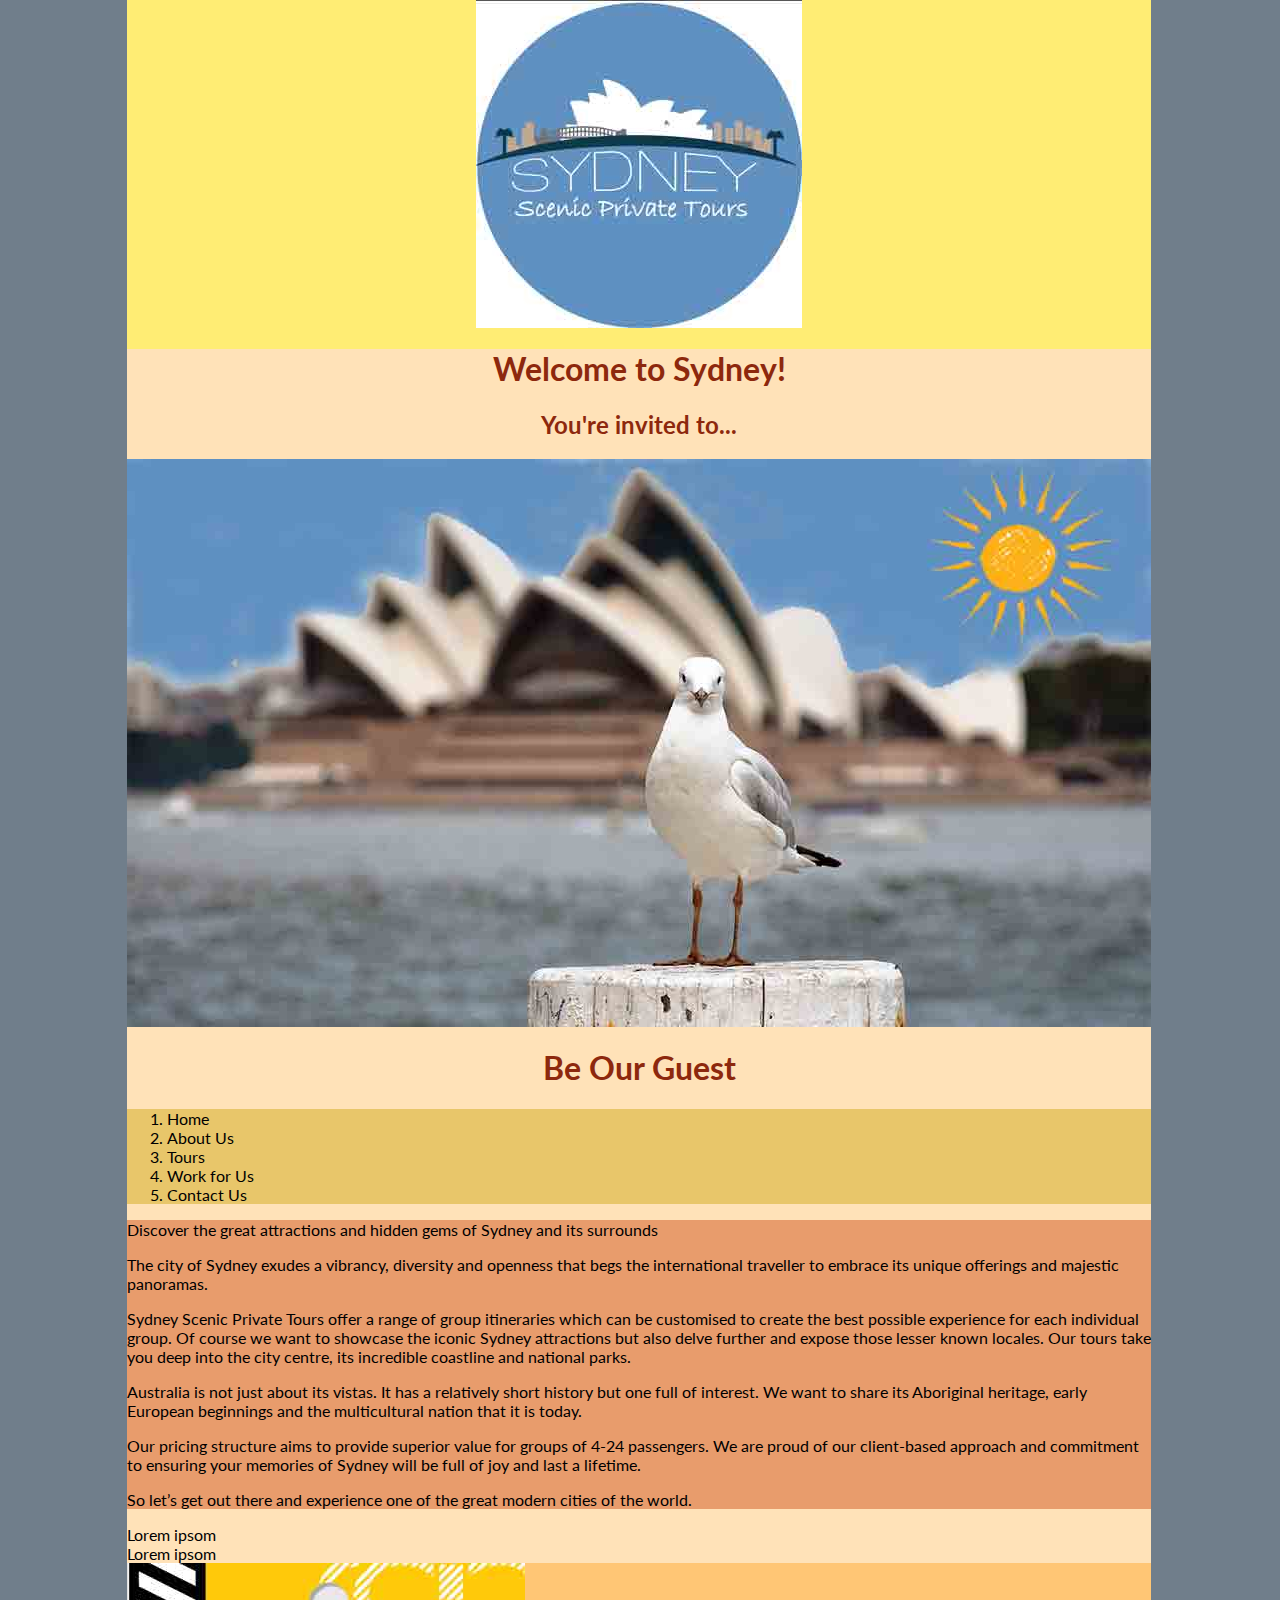
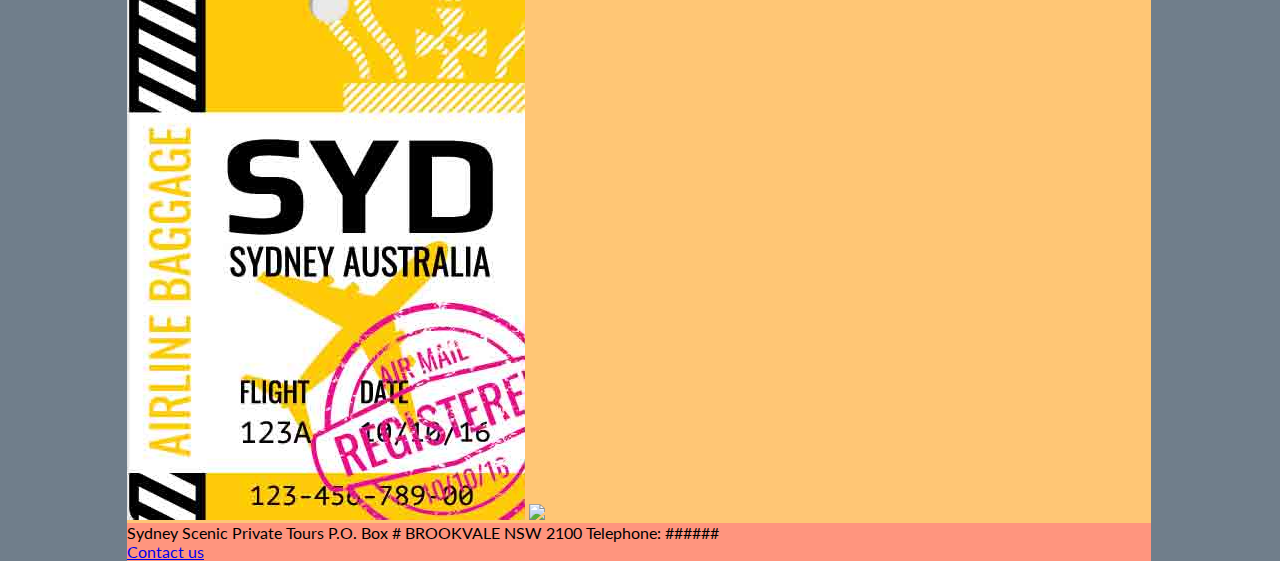
==== unit_6/index.html @ 5a10f51e "changes for 13/12" ====
<!DOCTYPE html lang="en">
<html>
<head>
	<meta http-equiv="viewport" content="width=device-width, initial-scale=1.0">
    <title>Sydney Scenic Private Tours</title>
    <meta name="Sydney Scenic Private Tours" content="website for visitors of Sydney to book a tour or formulate a bespoke tour">
	 <link rel="stylesheet" href="css/stylesheet.css" media="screen, projection">
	 <link href="https://fonts.googleapis.com/css?family=Dancing+Script|Kaushan+Script|Lato" rel="stylesheet">
</head>
	<body>
		<div class="wrapper">
			<header>
				<img src="image/sspt_logo_sml.jpg">
				<div id="slogan">
					<h1>Welcome to Sydney!</h1> 
					<h2>You're invited to...</h2>			
					<img src="image/sspt_hero1.jpg">
					<h1>Be Our Guest</h1>  
				</div>
			</header>
				<nav>
						<ol>
							<li>Home</li>
							<li>About Us</li>
							<li>Tours</li>
							<li>Work for Us</li>
							<li>Contact Us</li>
						</ol>	
				</nav>
					<main>
						<article class="intro">
							<p>Discover the great attractions and hidden gems 	of Sydney and its surrounds</p>
							<p>The city of Sydney exudes a vibrancy, diversity and openness that begs the international traveller to embrace its unique offerings and majestic panoramas.</p>
							<p>Sydney Scenic Private Tours offer a range of group itineraries which can be customised to create the best possible experience for each individual group. Of course we want to showcase the iconic Sydney attractions but also delve further and expose those lesser known locales. Our tours take you deep into the city centre, its incredible coastline and national parks.</p>
							<p>Australia is not just about its vistas. It has a relatively short history but one full of interest. We want to share its Aboriginal heritage, early European beginnings and the multicultural nation that it is today.</p>
							<p>Our pricing structure aims to provide superior value for groups of 4-24 passengers. We are proud of our client-based approach and commitment to ensuring your memories of Sydney will be full of joy and last a lifetime.</p>
							<p>So let’s get out there and experience one of the great modern cities of the world.</p>
						</article>	
							<section class="tour1"> Lorem ipsom
							</section>
							<section class="tour2">Lorem ipsom
							</section>
							
						<aside>
							<img src="image/syd_baggage_tag.jpg">
							<Img src="#" class="tour1">
						</aside>
					</main>
			<footer>
				Sydney Scenic Private Tours
				P.O. Box #
				BROOKVALE  NSW  2100

				Telephone: ######
				<a href="mailto:someoneelse@example.com&bcc=andsomeoneelse@example.com&subject=SSPT%20Invitation&body=You%20are%20invited%20to%20a%20big%20tour%with%us!" target="_top">Contact us</a>
			</footer>
		</div>
	</body>
</html>
---- unit_6/css/stylesheet.css ----
@charset "utf-8";
/*Logo Rules:
Print - 30mm of total horizontal length
Digital reproduction - 150px of total horizontal length

Main Colour palette:
Blue-Grey #B6CDEF
Steele-Grey #707E8B
Light-Grey #BDCADA
Orange-Brown #DB8F51
Brown #8A716A
Red #8D280D
Typeface Rules:
Dancing+Script|Kaushan+Script|Lato
Primary typeface - Lato
Text no smaller than 13px except items such as disclaimers and footers
All caps. may be used for short length labels, menus and headings. NOT long sections of text.*/

/* Global CSS Styles */
article, aside, div, section, footer, nav, a {
        display:block;
        max-width:1024px;
}
html, body{
        margin: 0 auto;
}
html{
        background-color:#707E8B;
        position:relative;
}
header{
  background-color:#FFED74;
  text-align: center;
}
.wrapper{
  background-color: #FFE2B8;
}
body{
  font-family: Lato, Arial;
  color:707E8B;
  max-width:1026px;
  height:800px;
}
nav{
  background-color:#E8C66A;
}
#slogan{
  background-color: #FFE2B8;
  font-family: dancing+Script ;
  font-weight: 800;
  font-size: 3ems;
  color:8D280D;
  text-align: center;
}
article{
  background-color:#E89C6C;
}
section{
  background-color: #FFE2B8;
}
aside{
	background-color:#FFC675;
}
footer{
  background-color: #FF957E;
}
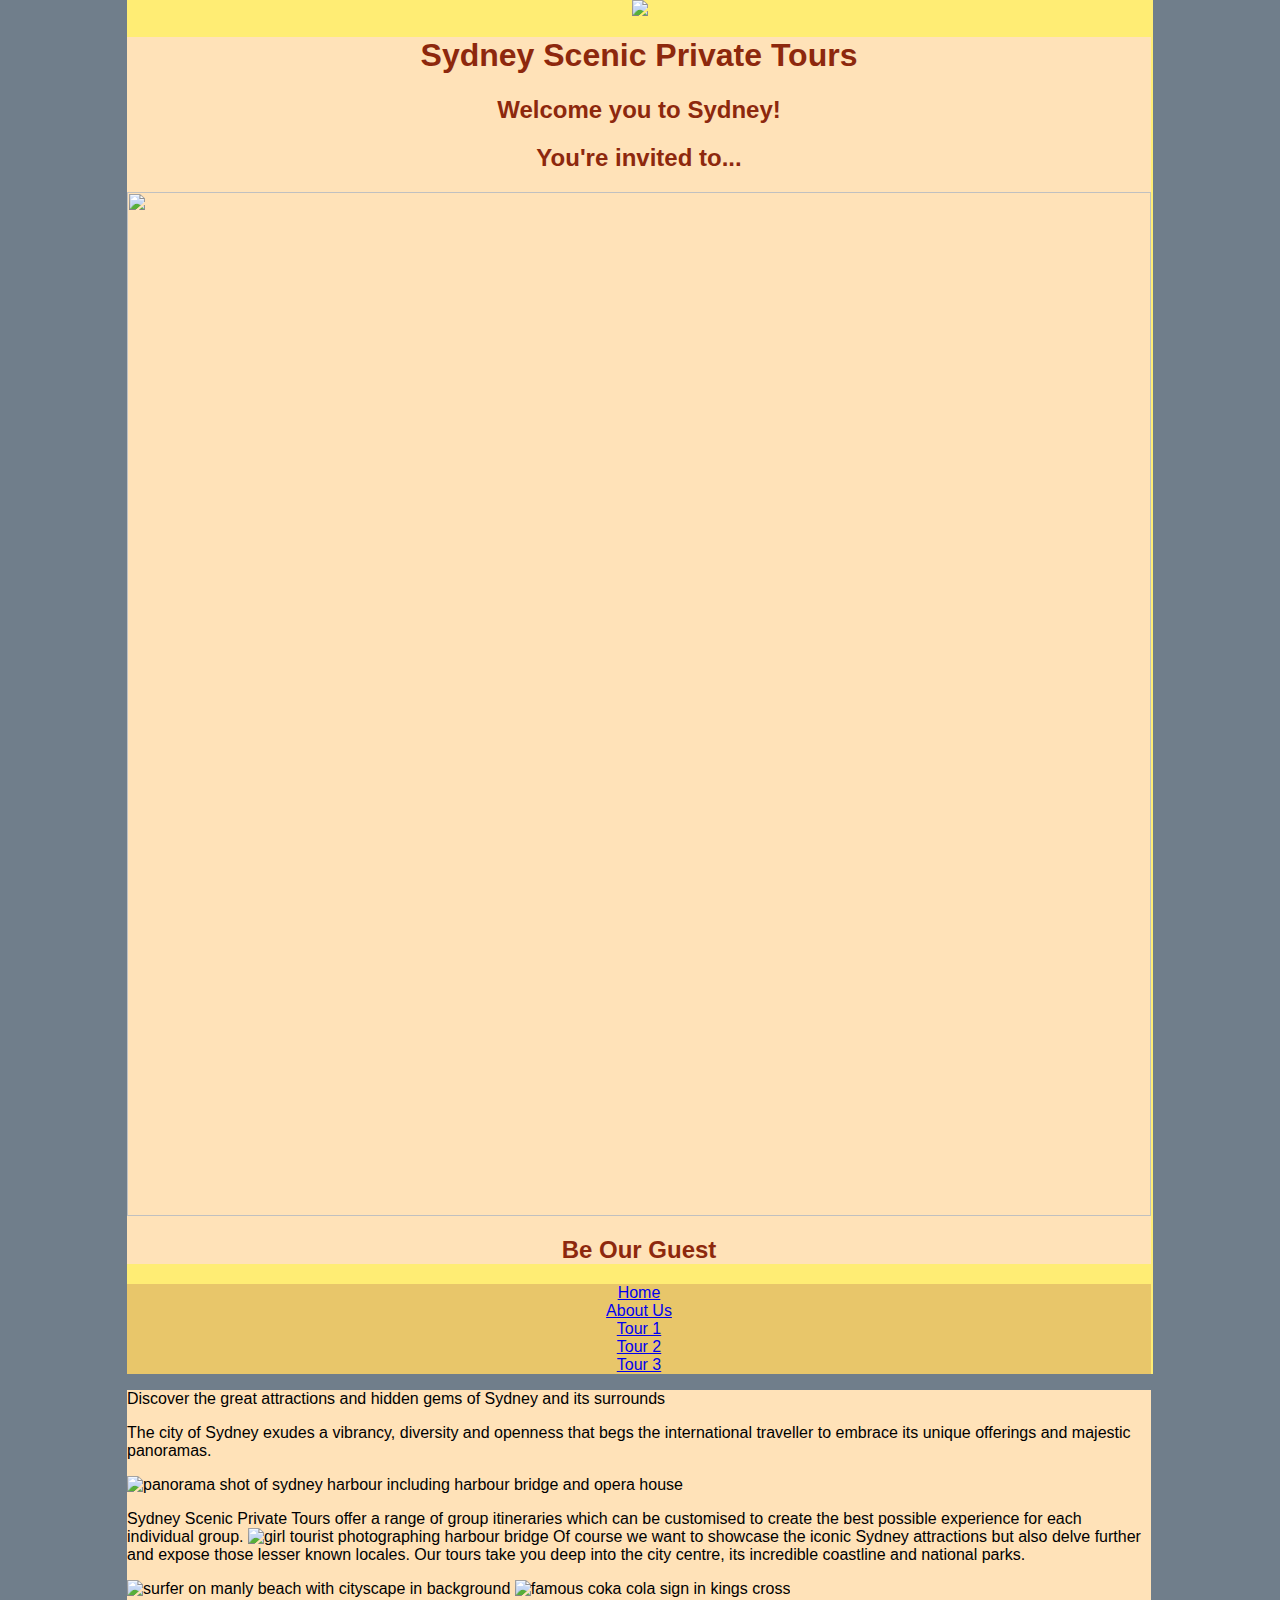
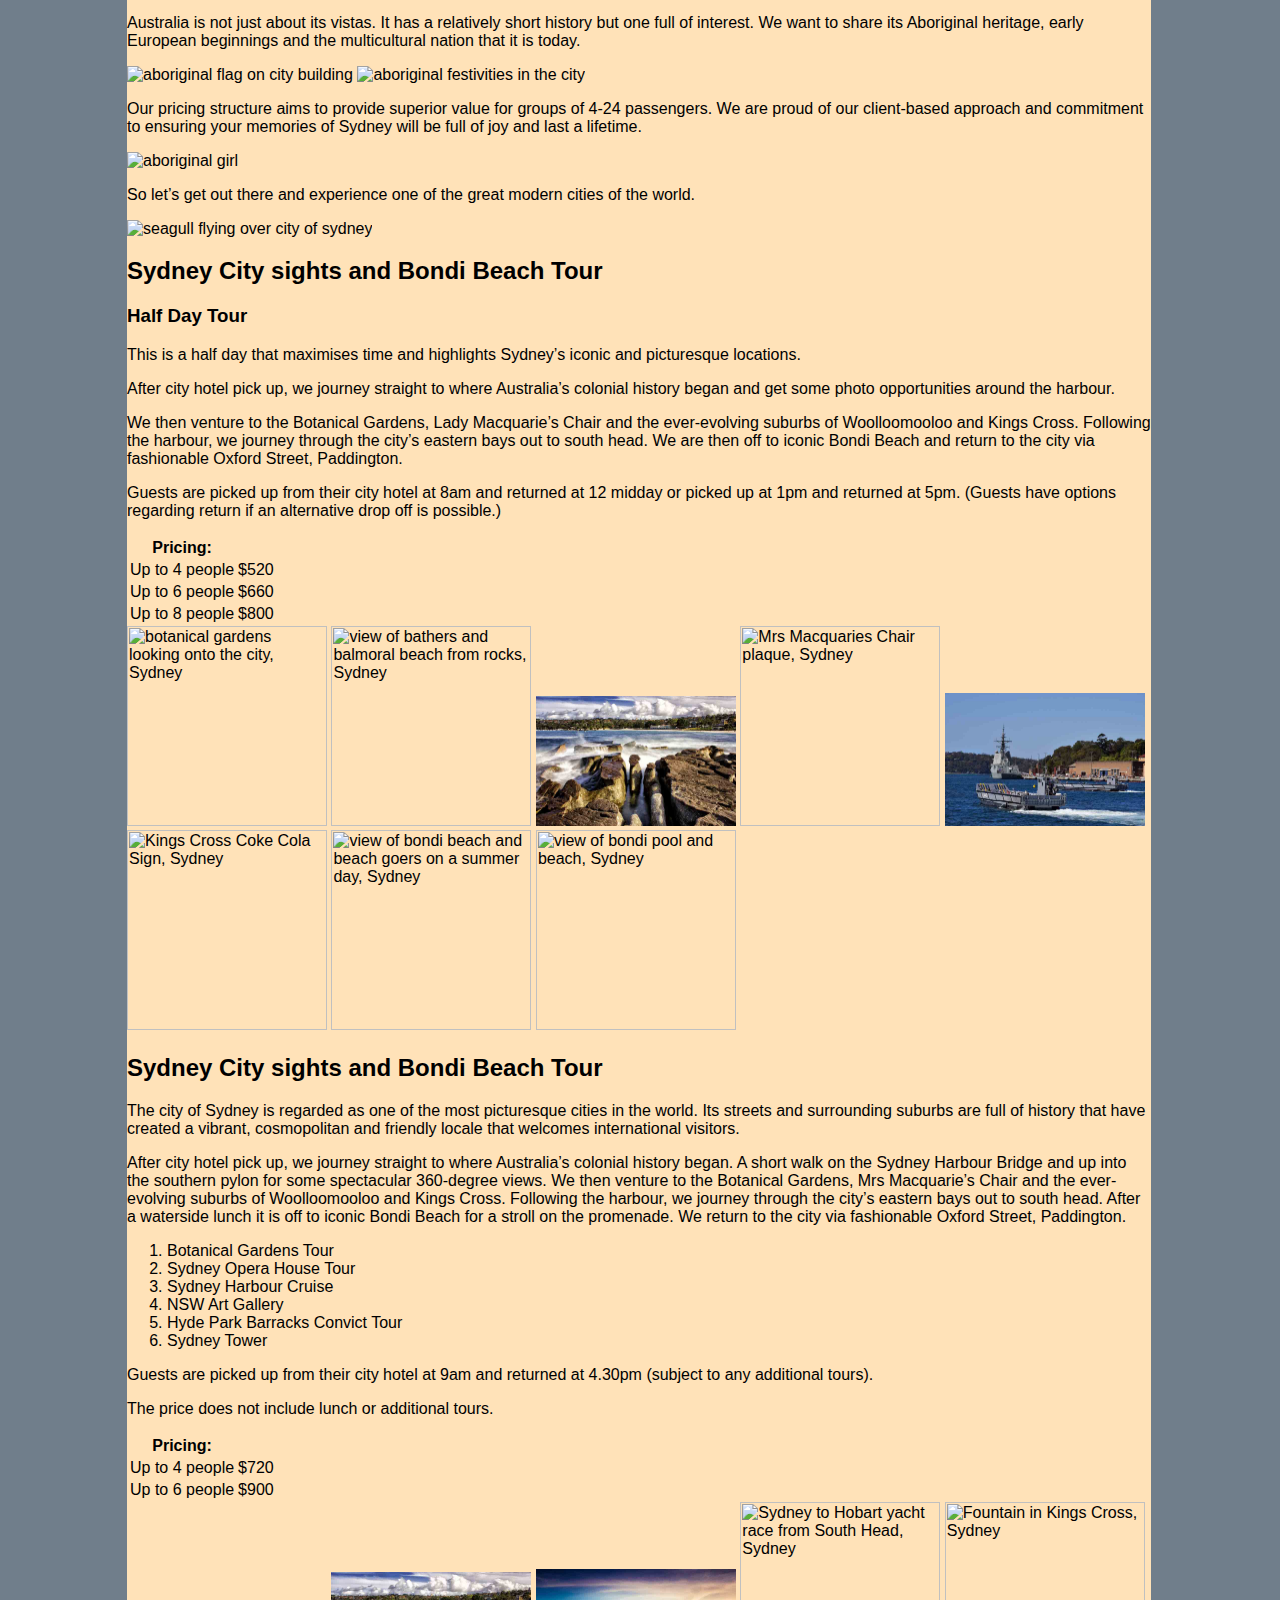
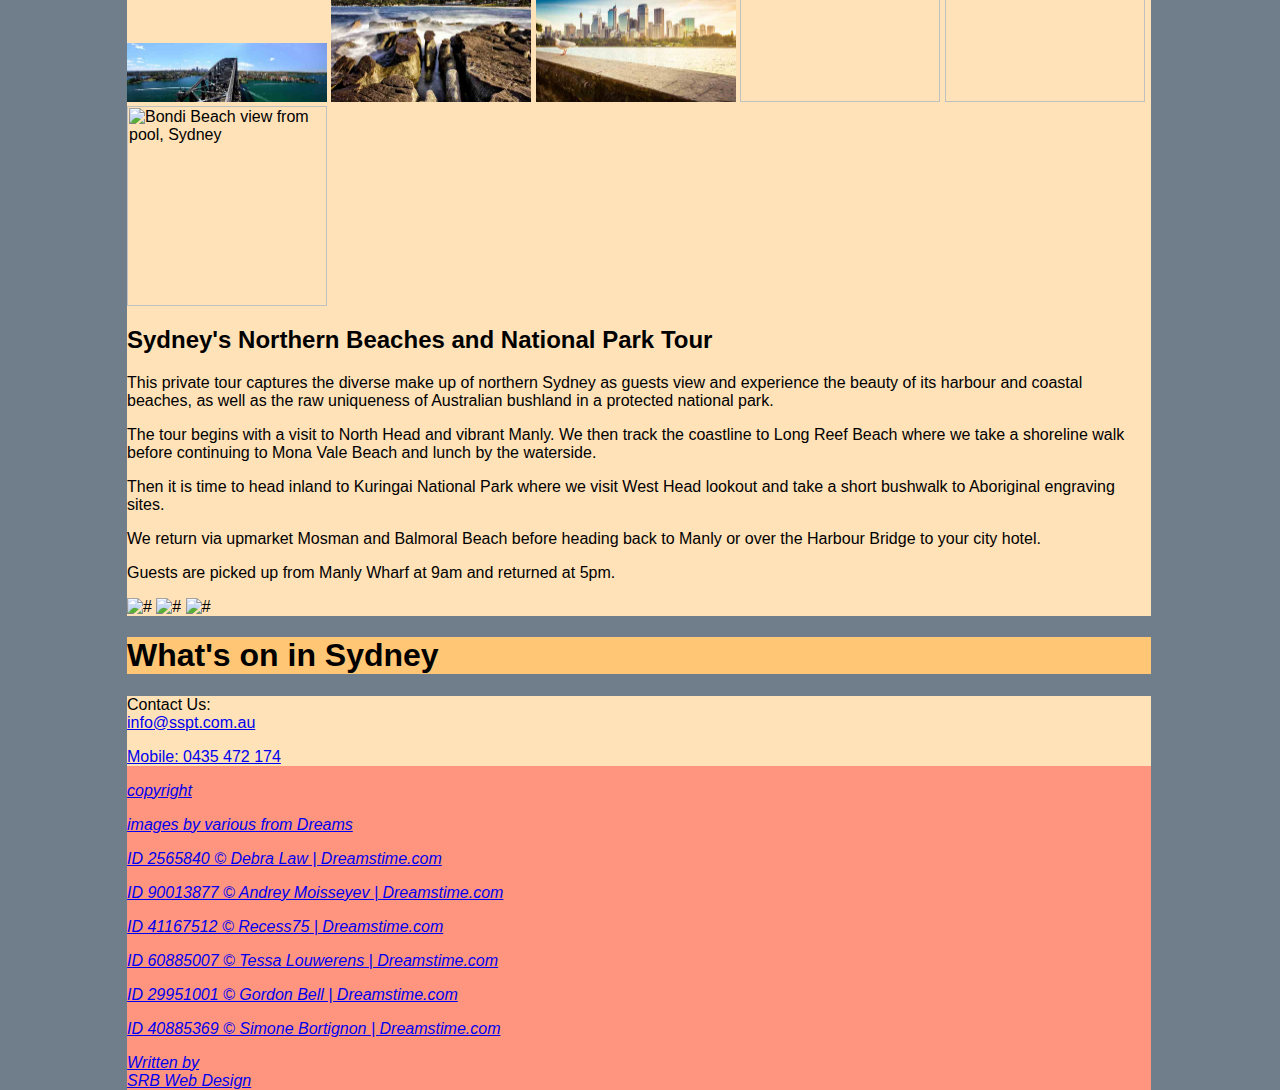
==== commit 314f3197: "more photograph updates" ====
--- a/unit_6/index.html
+++ b/unit_6/index.html
@@ -5,56 +5,139 @@
     <title>Sydney Scenic Private Tours</title>
     <meta name="Sydney Scenic Private Tours" content="website for visitors of Sydney to book a tour or formulate a bespoke tour">
 	 <link rel="stylesheet" href="css/stylesheet.css" media="screen, projection">
-	 <link href="https://fonts.googleapis.com/css?family=Dancing+Script|Kaushan+Script|Lato" rel="stylesheet">
 </head>
 	<body>
-		<div class="wrapper">
-			<header>
-				<img src="image/sspt_logo_sml.jpg">
-				<div id="slogan">
-					<h1>Welcome to Sydney!</h1> 
-					<h2>You're invited to...</h2>			
-					<img src="image/sspt_hero1.jpg">
-					<h1>Be Our Guest</h1>  
+		<header>
+			<img src="image/sspt_logo_2_sml.gif">
+			<div id="slogan">
+				<h1>Sydney Scenic Private Tours</h1> 
+				<h2>Welcome you to Sydney!</h2>
+				<h2>You're invited to...</h2>			
+				<img src="image/sspt_hero.jpg"width="1024pix">
+				<h2>Be Our Guest</h2>
+			</div>
+			<nav>
+				<a href="#">Home</a>
+				<a href="#">About Us</a>
+				<a href="#">Tour 1</a>
+				<a href="#">Tour 2</a>
+				<a href="#">Tour 3</a>				
+			</nav>  	
+		</header>		
+			<section class="intro">
+				<p>Discover the great attractions and hidden gems 	of Sydney and its surrounds</p>
+				<p>The city of Sydney exudes a vibrancy, diversity and openness that begs the international traveller to embrace its unique offerings and majestic panoramas.</p>
+				<img src="sydney_harbour_panorama.png" alt="panorama shot of sydney harbour including harbour bridge and opera house">
+				<p>Sydney Scenic Private Tours offer a range of group itineraries which can be customised to create the best possible experience for each individual group.
+				<img src="girl_tourist_with_bridge" alt="girl tourist photographing harbour bridge">
+				Of course we want to showcase the iconic Sydney attractions but also delve further and expose those lesser known locales. Our tours take you deep into the city centre, its incredible coastline and national parks.</p>
+				<img src="manly_surfer_cityscape_backround.png" alt="surfer on manly beach with cityscape in background">
+				<img src="coka_cola_kings_cross.png" alt="famous coka cola sign in kings cross">
+				<p>Australia is not just about its vistas. It has a relatively short history but one full of interest. We want to share its Aboriginal heritage, early European beginnings and the multicultural nation that it is today.</p>
+				<img src="aboriginal_flag_on_building.jpg" alt="aboriginal flag on city building">
+				<img src="aboriginal_festival.png" alt="aboriginal festivities in the city">
+				<p>Our pricing structure aims to provide superior value for groups of 4-24 passengers. We are proud of our client-based approach and commitment to ensuring your memories of Sydney will be full of joy and last a lifetime.</p>
+				<img src="aboriginal_girl.png" alt="aboriginal girl">
+				<p>So let’s get out there and experience one of the great modern cities of the world.</p>
+				<img src="seagull_goodbye.png"alt="seagull flying over city of sydney">
+				<div class="tour1"> 
+					<h2>Sydney City sights and Bondi Beach Tour</h2>
+					<h3>Half Day Tour</h3>
+					<p>This is a half day that maximises time and highlights Sydney’s iconic and picturesque locations.</p>
+					<p>After city hotel pick up, we journey straight to where Australia’s colonial history began and get some photo opportunities around the harbour.</p>
+					<p>We then venture to the Botanical Gardens, Lady Macquarie’s Chair and the ever-evolving suburbs of Woolloomooloo and Kings Cross. Following the harbour, we journey through the city’s eastern bays out to south head.  We are then off to iconic Bondi Beach and return to the city via fashionable Oxford Street, Paddington.</p>
+					<p>Guests are picked up from their city hotel at 8am and returned at 12 midday or picked up at 1pm and returned at 5pm. (Guests have options regarding return if an alternative drop off is possible.)</p>
+					<table>
+						<th>Pricing:</th>
+						<tr>
+							<td>Up to 4 people</td><td>$520</td>
+						</tr>
+						<tr>
+							<td>Up to 6 people</td><td>$660</td>
+						</tr>
+						<tr>
+							<td>Up to 8 people</td><td>$800</td>
+						</tr>
+					</table>
 				</div>
-			</header>
-				<nav>
+				<div class="tour1pics">
+					<img src="image/botanical_gardens.jpg" alt="botanical gardens looking onto the city, Sydney" width="200 px"> 
+					<img src="image/balmoral_bathers.jpg" alt="view of bathers and balmoral beach from rocks, Sydney" width="200 px">
+					<img src="image/balmoral_dramatic.jpg" alt="dramatic view of balmoral rocks, Sydney" width="200 px">
+					<img src="image/mrs_macquaries_chair.jpg" alt="Mrs Macquaries Chair plaque, Sydney" width="200 px">
+					<img src="image/wooloomooloo_wharf_hmas.jpg" alt="hmas hobart from wooloomooloo wharf, Sydney" width="200 px">
+					<img src="image/kings_cross_sign.jpg" alt="Kings Cross Coke Cola Sign, Sydney" width="200 px">
+					<img src="image/bondi_beach.jpg" alt="view of bondi beach and beach goers on a summer day, Sydney" width="200 px">
+					<img src="image/bondi_pool.jpg" alt="view of bondi pool and beach, Sydney" width="200 px">
+				</div>
+				<div class="tour2">
+					<h2>Sydney City sights and Bondi Beach Tour</h2>
+					<p>The city of Sydney is regarded as one of the most picturesque cities in the world. Its streets and surrounding suburbs are full of history that have created a vibrant, cosmopolitan and friendly locale that welcomes international visitors. </p>
+					<p>After city hotel pick up, we journey straight to where Australia’s colonial history began.  A short walk on the Sydney Harbour Bridge and up into the southern pylon for some spectacular 360-degree views. We then venture to the Botanical Gardens, Mrs Macquarie’s Chair and the ever-evolving suburbs of Woolloomooloo and Kings Cross. Following the harbour, we journey through the city’s eastern bays out to south head. After a waterside lunch it is off to iconic Bondi Beach for a stroll on the promenade. We return to the city via fashionable Oxford Street, Paddington.</p>
+					<p>
 						<ol>
-							<li>Home</li>
-							<li>About Us</li>
-							<li>Tours</li>
-							<li>Work for Us</li>
-							<li>Contact Us</li>
-						</ol>	
-				</nav>
-					<main>
-						<article class="intro">
-							<p>Discover the great attractions and hidden gems 	of Sydney and its surrounds</p>
-							<p>The city of Sydney exudes a vibrancy, diversity and openness that begs the international traveller to embrace its unique offerings and majestic panoramas.</p>
-							<p>Sydney Scenic Private Tours offer a range of group itineraries which can be customised to create the best possible experience for each individual group. Of course we want to showcase the iconic Sydney attractions but also delve further and expose those lesser known locales. Our tours take you deep into the city centre, its incredible coastline and national parks.</p>
-							<p>Australia is not just about its vistas. It has a relatively short history but one full of interest. We want to share its Aboriginal heritage, early European beginnings and the multicultural nation that it is today.</p>
-							<p>Our pricing structure aims to provide superior value for groups of 4-24 passengers. We are proud of our client-based approach and commitment to ensuring your memories of Sydney will be full of joy and last a lifetime.</p>
-							<p>So let’s get out there and experience one of the great modern cities of the world.</p>
-						</article>	
-							<section class="tour1"> Lorem ipsom
-							</section>
-							<section class="tour2">Lorem ipsom
-							</section>
-							
-						<aside>
-							<img src="image/syd_baggage_tag.jpg">
-							<Img src="#" class="tour1">
-						</aside>
-					</main>
-			<footer>
-				Sydney Scenic Private Tours
-				P.O. Box #
-				BROOKVALE  NSW  2100
-
-				Telephone: ######
-				<a href="mailto:someoneelse@example.com&bcc=andsomeoneelse@example.com&subject=SSPT%20Invitation&body=You%20are%20invited%20to%20a%20big%20tour%with%us!" target="_top">Contact us</a>
-			</footer>
-		</div>
+							<li>Botanical Gardens Tour</li>
+							<li>Sydney Opera House Tour</li>
+							<li>Sydney Harbour Cruise</li>
+							<li>NSW Art Gallery</li>
+							<li>Hyde Park Barracks Convict Tour </li>
+							<li>Sydney Tower</li>
+						</ol>
+					</p>
+					<p>Guests are picked up from their city hotel at 9am and returned at 4.30pm (subject to any additional tours).</p>
+				<table>
+						<th>Pricing:</th>
+						<tr>
+							<td>Up to 4 people</td><td>$720</td>
+						</tr>
+						<tr>
+							<td>Up to 6 people</td><td>$900</td>
+						</tr>
+					<P>The price does not include lunch or additional tours.</P>
+					</table>
+				</div>
+				<div class="tour2pics">
+					<img src="image/pylon_view_from_bridge.jpg" alt="view from pylon of harbour bridge, Sydney" width="200px">
+					<img src="image/balmoral_dramatic.jpg" alt="dramatic view of balmoral rocks, Sydney" width="200 px">
+					<img src="image/view_from_mrs_macquaries_chair.jpg" alt="view of Sydney from Mrs Macquarie's Chair, Sydney" width="200 px">
+					<img src="south_head_yachts.jpg" alt="Sydney to Hobart yacht race from South Head, Sydney" width="200 px">
+					<img src="king_cross_fountain.jpg " alt="Fountain in Kings Cross, Sydney" width="200 px">
+					<img src="bondi_beach_view_from_pool_sml.jpg" alt="Bondi Beach view from pool, Sydney" width="200 px">
+				</div>
+				<div class="tour3">
+					<h2>Sydney's Northern Beaches and National Park Tour</h2>
+					<p>This private tour captures the diverse make up of northern Sydney as guests view and experience the beauty of its harbour and coastal beaches, as well as the raw uniqueness of Australian bushland in a protected national park.</p>
+					<p>The tour begins with a visit to North Head and vibrant Manly. We then track the coastline to Long Reef Beach where we take a shoreline walk before continuing to Mona Vale Beach and lunch by the waterside.</p>
+					<p>Then it is time to head inland to Kuringai National Park where we visit West Head lookout and take a short bushwalk to Aboriginal engraving sites. </p>
+					<p>We return via upmarket Mosman and Balmoral Beach before heading back to Manly or over the Harbour Bridge to your city hotel.</p>
+					<p>Guests are picked up from Manly Wharf at 9am and returned at 5pm. </p>
+				<div class="tour3pics">
+					<img src="#" alt="#">
+					<img src="#" alt="#">
+					<img src="#" alt="#">
+				</div>					
+			</section>
+		<aside>
+			<h1>What's on in Sydney</h1>
+			<a href="https://whatson.cityofsydney.nsw.gov.au/"></a>
+		</aside>
+		<footer>
+			<section class="left">
+				<p>Contact Us: <a href="mailto:info@sspt.com.au" target="_top">info@sspt.com.au</p>
+				<p>Mobile: 0435 472 174</p>
+			</section>
+			<address class="right">
+				<p>copyright <a href="image/copyright_symbol.jpg"></p>
+				<p>images by various from Dreams</p>
+				<p>ID 2565840 © Debra Law | Dreamstime.com</p>
+				<p>ID 90013877 © Andrey Moisseyev | Dreamstime.com</p>
+				<p>ID 41167512 © Recess75 | Dreamstime.com</p>
+				<p>ID 60885007 © Tessa Louwerens | Dreamstime.com</p>
+				<p>ID 29951001 © Gordon Bell | Dreamstime.com</p>
+				<p>ID 40885369 © Simone Bortignon | Dreamstime.com</p>
+				<p>Written by <a href="mailto:sharon.srbwebdesign@gmail.com">SRB Web Design</a></p> 
+			</address>
+		</footer>
 	</body>
 </html>
 	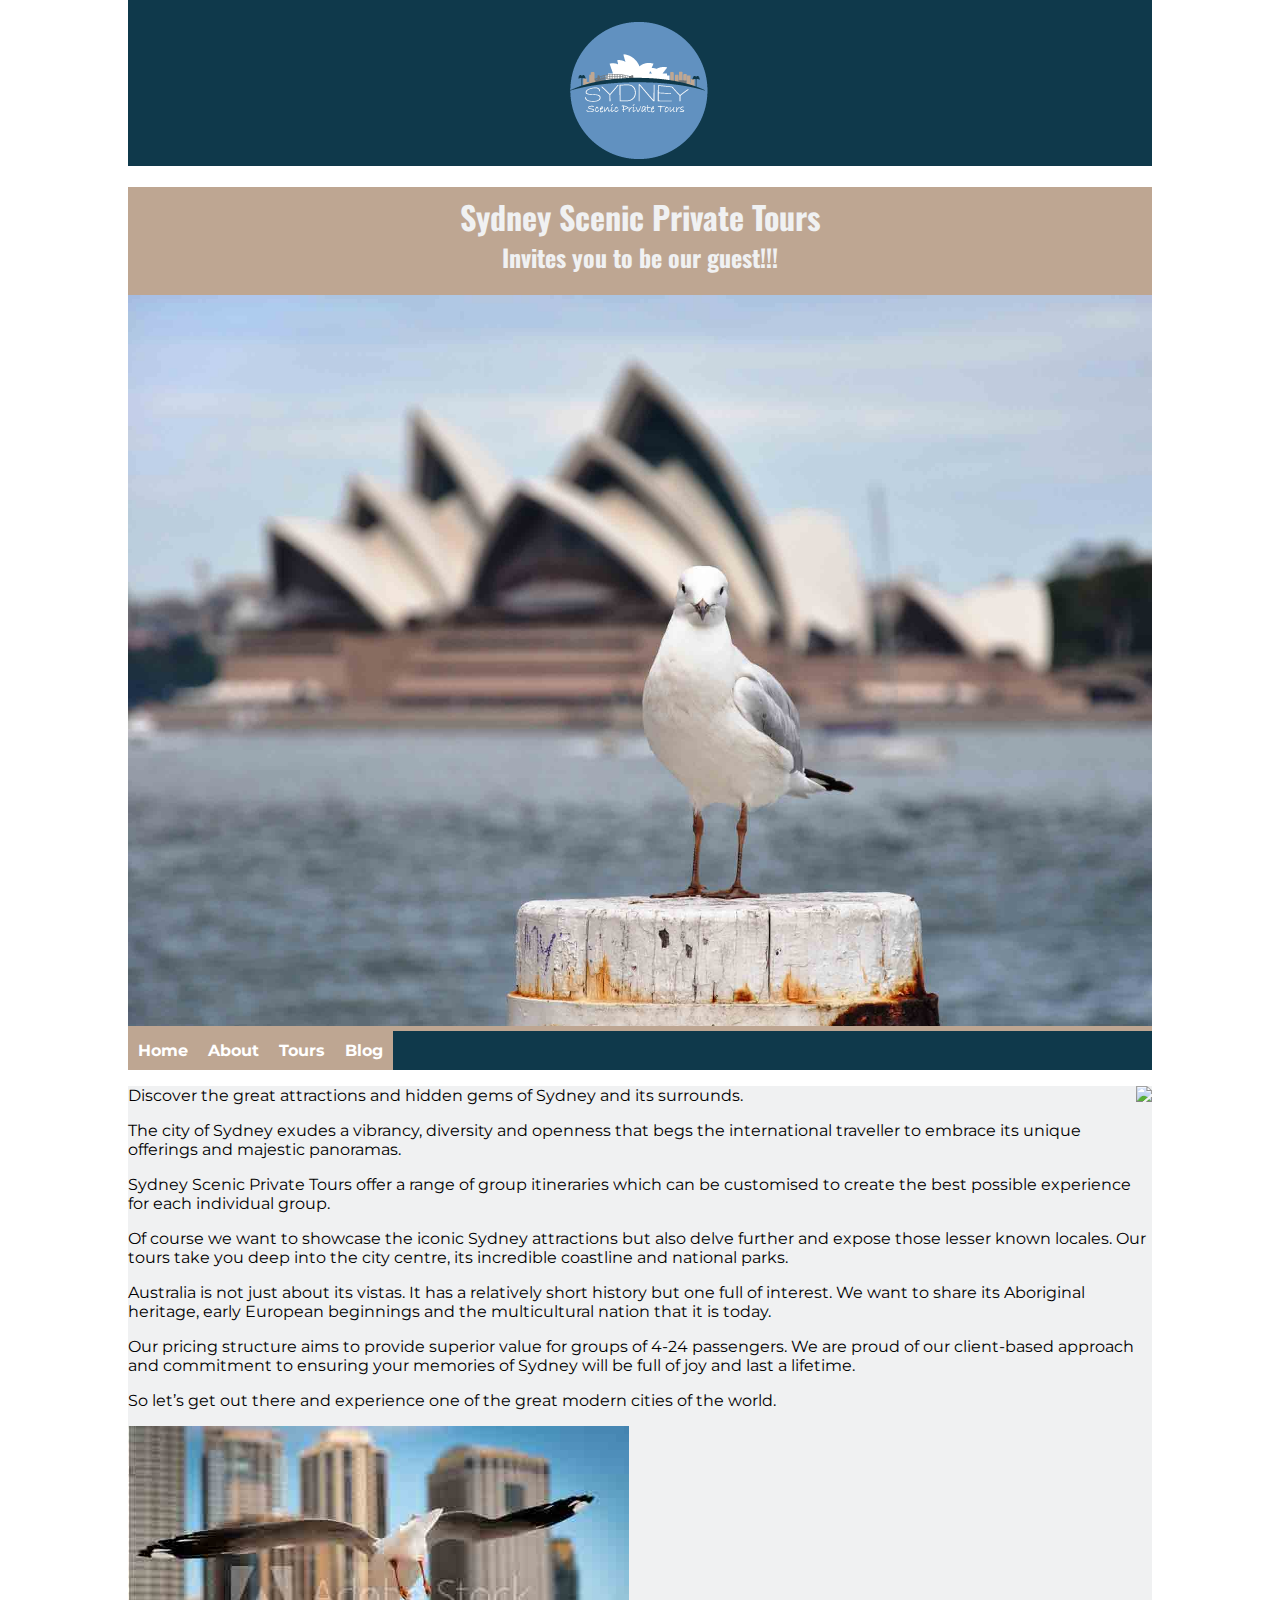
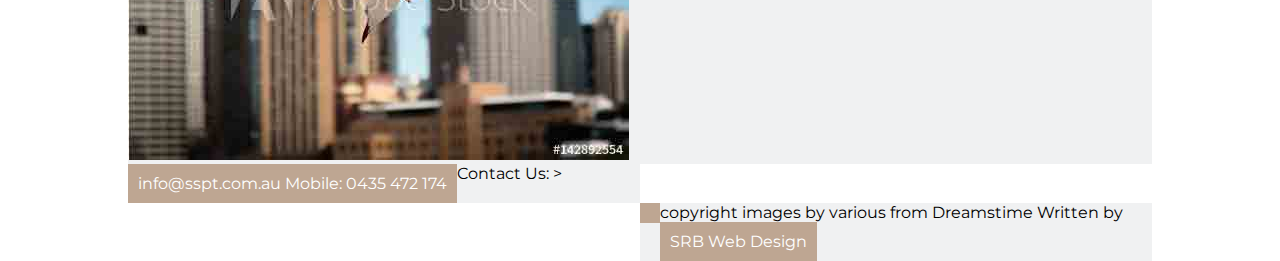
==== commit 36f6c33d: "update" ====
--- a/unit_6/index.html
+++ b/unit_6/index.html
@@ -1,142 +1,52 @@
-<!DOCTYPE html lang="en">
-<html>
+<!DOCTYPE html>
+<html lang="en">
 <head>
-	<meta http-equiv="viewport" content="width=device-width, initial-scale=1.0">
+	<meta charset="UTF-8">
+	<meta name="viewport" content="width=device-width, initial-scale=1.0">
     <title>Sydney Scenic Private Tours</title>
     <meta name="Sydney Scenic Private Tours" content="website for visitors of Sydney to book a tour or formulate a bespoke tour">
-	 <link rel="stylesheet" href="css/stylesheet.css" media="screen, projection">
+	<style> @import url('https://fonts.googleapis.com/css?family=Montserrat:400,400i|Oswald:700');</style>
+	<link rel="stylesheet" type="text/css" href="css/reset.css">
+	<link rel="stylesheet" type="text/css" media="screen" href="css/style.css"> 
 </head>
 	<body>
 		<header>
-			<img src="image/sspt_logo_2_sml.gif">
-			<div id="slogan">
+			<div class="logo">
+				<img src="image/sspt_logo_sml.png">
+			</div>
+			<div class="hero">	
 				<h1>Sydney Scenic Private Tours</h1> 
-				<h2>Welcome you to Sydney!</h2>
-				<h2>You're invited to...</h2>			
-				<img src="image/sspt_hero.jpg"width="1024pix">
-				<h2>Be Our Guest</h2>
+				<h2>Invites you to be our guest!!!</h2>	
+				<img src="image/sspt_hero.jpg" width="1024px">
 			</div>
-			<nav>
-				<a href="#">Home</a>
-				<a href="#">About Us</a>
-				<a href="#">Tour 1</a>
-				<a href="#">Tour 2</a>
-				<a href="#">Tour 3</a>				
+			<nav class="clearfix">
+				<a href="index.html">Home</a>
+				<a href="about.html">About</a>
+				<a href="tours.html">Tours</a>
+				<a href="blog.html">Blog</a>			
 			</nav>  	
 		</header>		
-			<section class="intro">
-				<p>Discover the great attractions and hidden gems 	of Sydney and its surrounds</p>
+			<section>
+				<img class="bridge"src="image/harbour_bridge.jpg">
+				<p>Discover the great attractions and hidden gems 	of Sydney and its surrounds.</p>
 				<p>The city of Sydney exudes a vibrancy, diversity and openness that begs the international traveller to embrace its unique offerings and majestic panoramas.</p>
-				<img src="sydney_harbour_panorama.png" alt="panorama shot of sydney harbour including harbour bridge and opera house">
-				<p>Sydney Scenic Private Tours offer a range of group itineraries which can be customised to create the best possible experience for each individual group.
-				<img src="girl_tourist_with_bridge" alt="girl tourist photographing harbour bridge">
-				Of course we want to showcase the iconic Sydney attractions but also delve further and expose those lesser known locales. Our tours take you deep into the city centre, its incredible coastline and national parks.</p>
-				<img src="manly_surfer_cityscape_backround.png" alt="surfer on manly beach with cityscape in background">
-				<img src="coka_cola_kings_cross.png" alt="famous coka cola sign in kings cross">
+				<p>Sydney Scenic Private Tours offer a range of group itineraries which can be customised to create the best possible experience for each individual group.</p>
+				<p>Of course we want to showcase the iconic Sydney attractions but also delve further and expose those lesser known locales. Our tours take you deep into the city centre, its incredible coastline and national parks.</p>
 				<p>Australia is not just about its vistas. It has a relatively short history but one full of interest. We want to share its Aboriginal heritage, early European beginnings and the multicultural nation that it is today.</p>
-				<img src="aboriginal_flag_on_building.jpg" alt="aboriginal flag on city building">
-				<img src="aboriginal_festival.png" alt="aboriginal festivities in the city">
 				<p>Our pricing structure aims to provide superior value for groups of 4-24 passengers. We are proud of our client-based approach and commitment to ensuring your memories of Sydney will be full of joy and last a lifetime.</p>
-				<img src="aboriginal_girl.png" alt="aboriginal girl">
 				<p>So let’s get out there and experience one of the great modern cities of the world.</p>
-				<img src="seagull_goodbye.png"alt="seagull flying over city of sydney">
-				<div class="tour1"> 
-					<h2>Sydney City sights and Bondi Beach Tour</h2>
-					<h3>Half Day Tour</h3>
-					<p>This is a half day that maximises time and highlights Sydney’s iconic and picturesque locations.</p>
-					<p>After city hotel pick up, we journey straight to where Australia’s colonial history began and get some photo opportunities around the harbour.</p>
-					<p>We then venture to the Botanical Gardens, Lady Macquarie’s Chair and the ever-evolving suburbs of Woolloomooloo and Kings Cross. Following the harbour, we journey through the city’s eastern bays out to south head.  We are then off to iconic Bondi Beach and return to the city via fashionable Oxford Street, Paddington.</p>
-					<p>Guests are picked up from their city hotel at 8am and returned at 12 midday or picked up at 1pm and returned at 5pm. (Guests have options regarding return if an alternative drop off is possible.)</p>
-					<table>
-						<th>Pricing:</th>
-						<tr>
-							<td>Up to 4 people</td><td>$520</td>
-						</tr>
-						<tr>
-							<td>Up to 6 people</td><td>$660</td>
-						</tr>
-						<tr>
-							<td>Up to 8 people</td><td>$800</td>
-						</tr>
-					</table>
-				</div>
-				<div class="tour1pics">
-					<img src="image/botanical_gardens.jpg" alt="botanical gardens looking onto the city, Sydney" width="200 px"> 
-					<img src="image/balmoral_bathers.jpg" alt="view of bathers and balmoral beach from rocks, Sydney" width="200 px">
-					<img src="image/balmoral_dramatic.jpg" alt="dramatic view of balmoral rocks, Sydney" width="200 px">
-					<img src="image/mrs_macquaries_chair.jpg" alt="Mrs Macquaries Chair plaque, Sydney" width="200 px">
-					<img src="image/wooloomooloo_wharf_hmas.jpg" alt="hmas hobart from wooloomooloo wharf, Sydney" width="200 px">
-					<img src="image/kings_cross_sign.jpg" alt="Kings Cross Coke Cola Sign, Sydney" width="200 px">
-					<img src="image/bondi_beach.jpg" alt="view of bondi beach and beach goers on a summer day, Sydney" width="200 px">
-					<img src="image/bondi_pool.jpg" alt="view of bondi pool and beach, Sydney" width="200 px">
-				</div>
-				<div class="tour2">
-					<h2>Sydney City sights and Bondi Beach Tour</h2>
-					<p>The city of Sydney is regarded as one of the most picturesque cities in the world. Its streets and surrounding suburbs are full of history that have created a vibrant, cosmopolitan and friendly locale that welcomes international visitors. </p>
-					<p>After city hotel pick up, we journey straight to where Australia’s colonial history began.  A short walk on the Sydney Harbour Bridge and up into the southern pylon for some spectacular 360-degree views. We then venture to the Botanical Gardens, Mrs Macquarie’s Chair and the ever-evolving suburbs of Woolloomooloo and Kings Cross. Following the harbour, we journey through the city’s eastern bays out to south head. After a waterside lunch it is off to iconic Bondi Beach for a stroll on the promenade. We return to the city via fashionable Oxford Street, Paddington.</p>
-					<p>
-						<ol>
-							<li>Botanical Gardens Tour</li>
-							<li>Sydney Opera House Tour</li>
-							<li>Sydney Harbour Cruise</li>
-							<li>NSW Art Gallery</li>
-							<li>Hyde Park Barracks Convict Tour </li>
-							<li>Sydney Tower</li>
-						</ol>
-					</p>
-					<p>Guests are picked up from their city hotel at 9am and returned at 4.30pm (subject to any additional tours).</p>
-				<table>
-						<th>Pricing:</th>
-						<tr>
-							<td>Up to 4 people</td><td>$720</td>
-						</tr>
-						<tr>
-							<td>Up to 6 people</td><td>$900</td>
-						</tr>
-					<P>The price does not include lunch or additional tours.</P>
-					</table>
-				</div>
-				<div class="tour2pics">
-					<img src="image/pylon_view_from_bridge.jpg" alt="view from pylon of harbour bridge, Sydney" width="200px">
-					<img src="image/balmoral_dramatic.jpg" alt="dramatic view of balmoral rocks, Sydney" width="200 px">
-					<img src="image/view_from_mrs_macquaries_chair.jpg" alt="view of Sydney from Mrs Macquarie's Chair, Sydney" width="200 px">
-					<img src="south_head_yachts.jpg" alt="Sydney to Hobart yacht race from South Head, Sydney" width="200 px">
-					<img src="king_cross_fountain.jpg " alt="Fountain in Kings Cross, Sydney" width="200 px">
-					<img src="bondi_beach_view_from_pool_sml.jpg" alt="Bondi Beach view from pool, Sydney" width="200 px">
-				</div>
-				<div class="tour3">
-					<h2>Sydney's Northern Beaches and National Park Tour</h2>
-					<p>This private tour captures the diverse make up of northern Sydney as guests view and experience the beauty of its harbour and coastal beaches, as well as the raw uniqueness of Australian bushland in a protected national park.</p>
-					<p>The tour begins with a visit to North Head and vibrant Manly. We then track the coastline to Long Reef Beach where we take a shoreline walk before continuing to Mona Vale Beach and lunch by the waterside.</p>
-					<p>Then it is time to head inland to Kuringai National Park where we visit West Head lookout and take a short bushwalk to Aboriginal engraving sites. </p>
-					<p>We return via upmarket Mosman and Balmoral Beach before heading back to Manly or over the Harbour Bridge to your city hotel.</p>
-					<p>Guests are picked up from Manly Wharf at 9am and returned at 5pm. </p>
-				<div class="tour3pics">
-					<img src="#" alt="#">
-					<img src="#" alt="#">
-					<img src="#" alt="#">
-				</div>					
+				<img class="goodbye"src="image/seagull_goodbye.jpg"alt="seagull flying over city of sydney">
 			</section>
-		<aside>
-			<h1>What's on in Sydney</h1>
-			<a href="https://whatson.cityofsydney.nsw.gov.au/"></a>
-		</aside>
 		<footer>
 			<section class="left">
-				<p>Contact Us: <a href="mailto:info@sspt.com.au" target="_top">info@sspt.com.au</p>
-				<p>Mobile: 0435 472 174</p>
+				Contact Us: <a href="mailto:info@sspt.com.au" target="_top">info@sspt.com.au
+				Mobile: 0435 472 174</a>>
 			</section>
-			<address class="right">
-				<p>copyright <a href="image/copyright_symbol.jpg"></p>
-				<p>images by various from Dreams</p>
-				<p>ID 2565840 © Debra Law | Dreamstime.com</p>
-				<p>ID 90013877 © Andrey Moisseyev | Dreamstime.com</p>
-				<p>ID 41167512 © Recess75 | Dreamstime.com</p>
-				<p>ID 60885007 © Tessa Louwerens | Dreamstime.com</p>
-				<p>ID 29951001 © Gordon Bell | Dreamstime.com</p>
-				<p>ID 40885369 © Simone Bortignon | Dreamstime.com</p>
-				<p>Written by <a href="mailto:sharon.srbwebdesign@gmail.com">SRB Web Design</a></p> 
-			</address>
+			<section class="right">
+				copyright <a href="image/copyright_symbol.jpg"></a>
+				images by various from Dreamstime
+				Written by <a href="mailto:sharon.srbwebdesign@gmail.com">SRB Web Design</a>
+			</section>
 		</footer>
 	</body>
 </html>
--- a/unit_6/css/style.css
+++ b/unit_6/css/style.css
@@ -0,0 +1,99 @@
+@charset "utf-8";
+/*Logo Rules:
+Print - 30mm of total horizontal length
+Digital reproduction - 150px of total horizontal length
+
+Main Colour palette:
+Blue - #6594C2
+Green #0F394B
+Tan #BEA692
+Red #420A09
+Rose #7D0226
+White #F0F1F2
+Black #000000
+
+Typeface Rules:
+
+h1-6 
+font-family: 'Oswald', sans-serif; (bold 700)
+
+body
+font-family: 'Montserrat', sans-serif; (regular 400, regular 400 italic)
+
+Text no smaller than 13px except items such as disclaimers and footers
+All caps. may be used for short length labels, menus and headings. NOT long sections of text.*/
+
+/* Global CSS Styles */
+header, footer, a{
+  display:block;
+}
+html, body{
+  margin: 0 auto;
+  max-width: 1024px;
+  height:800px;
+  font-family: 'Montserrat', sans-serif;
+}
+header{
+  text-align: center;
+  font-family: 'Oswald', sans-serif;
+  font-weight: 700; 
+}
+div.logo{
+  background-color:#0F394B;
+  padding-top: 20px;
+}
+div.hero{
+  background-color:#BEA692;
+  color: #F0F1F2;
+  clear:both;
+}
+div.hero h1 {
+  padding-top: 30px;
+  line-height: .5px;
+}
+/* Other CSS Styles */
+nav{
+  background-color: #0F394B;
+  font-family: 'Montserrat', sans-serif;
+ }
+a{
+  background-color: #BEA692;
+  color: white;
+  text-decoration: none;
+  display: block;
+  float: left;
+  padding: 10px; 
+}
+.clearfix:after{
+  visibility: hidden;
+  display: block;
+  content:"";
+  clear:both;
+  height: 0;
+  font-size: 0;
+}
+a:hover{
+  background-color: #0F394B;
+}
+section{
+  clear: both;
+  background-color: #F0F1F2;
+}
+img.bridge{
+  float: right;
+}
+img.goodbye{
+  text-align: centre;
+}
+footer{
+  background-color: #0F394B;
+}
+.left{
+  float:left;
+  width:50%;
+}
+.right{
+  float:right;
+  width:50%;
+}
+}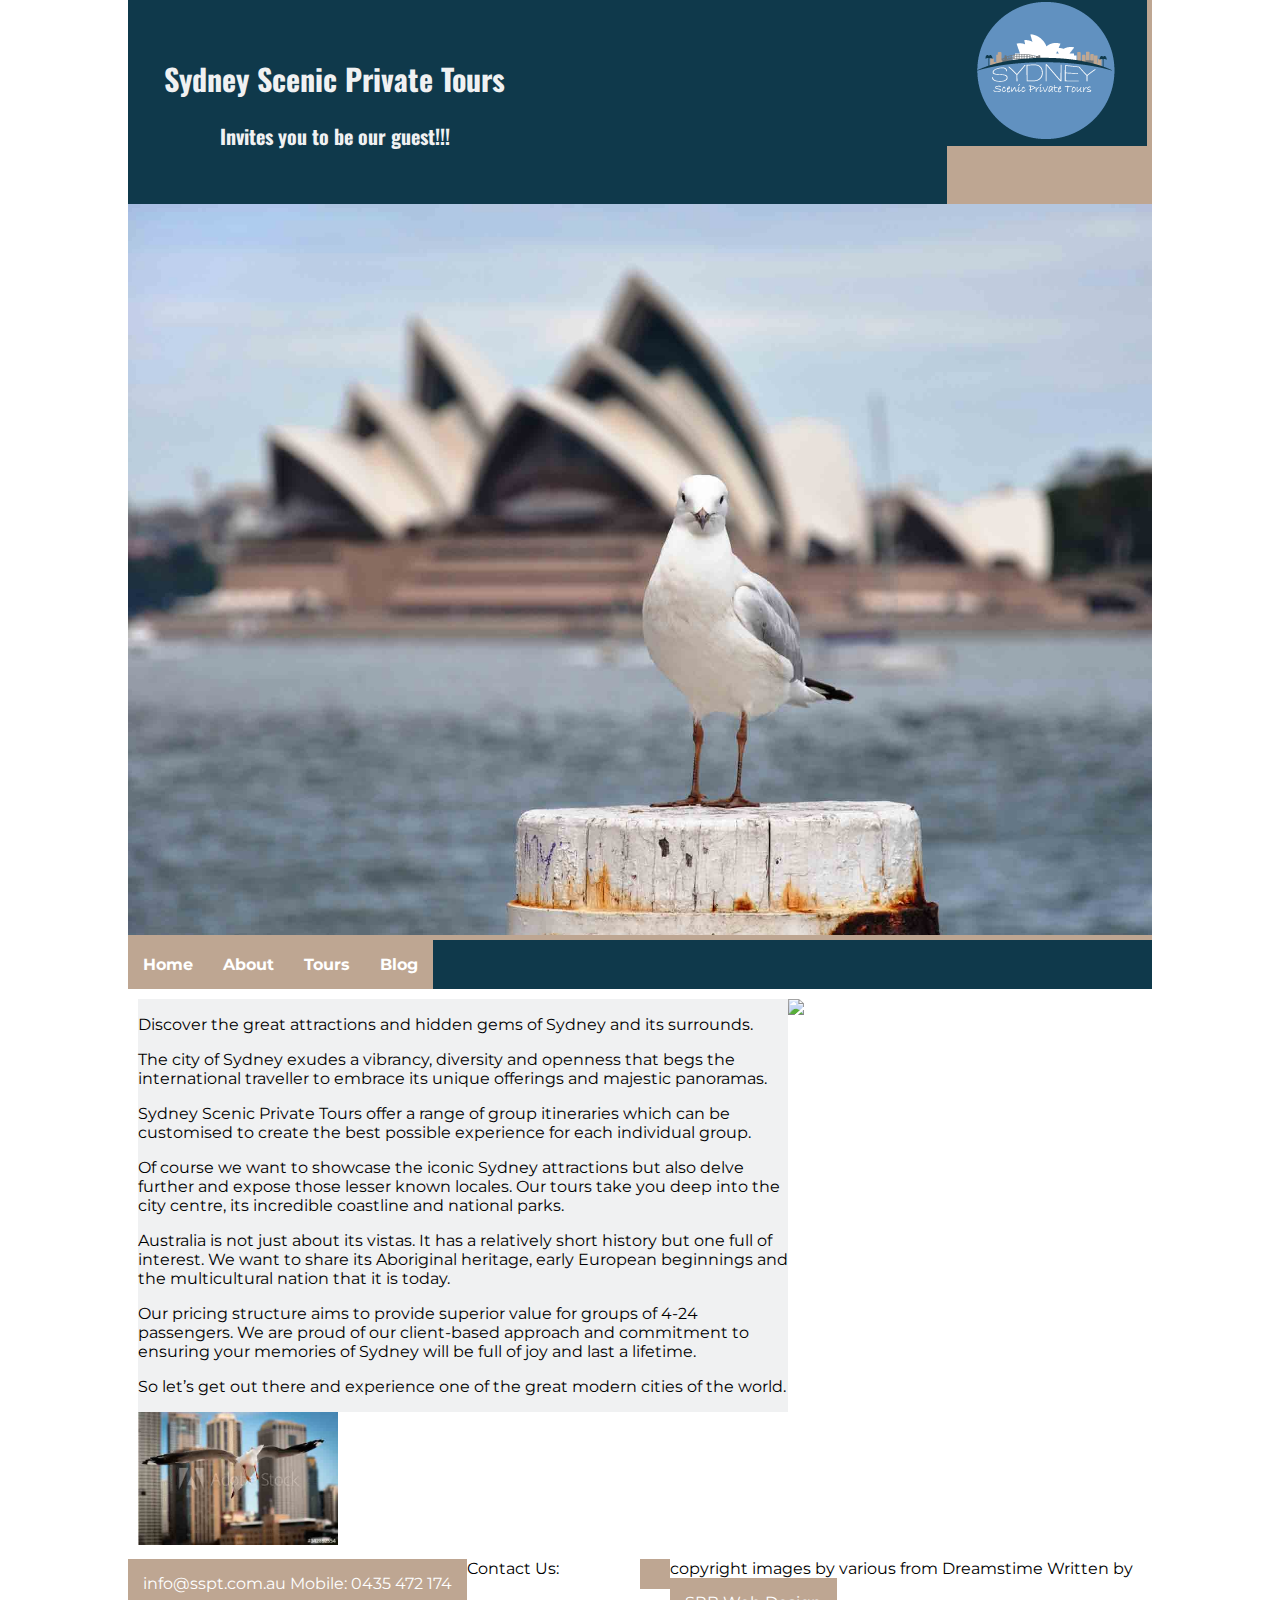
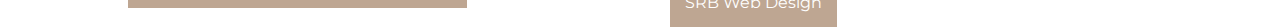
==== commit 49d5ea50: "updates 26.12.18" ====
--- a/unit_6/index.html
+++ b/unit_6/index.html
@@ -1,5 +1,7 @@
 <!DOCTYPE html>
+
 <html lang="en">
+
 <head>
 	<meta charset="UTF-8">
 	<meta name="viewport" content="width=device-width, initial-scale=1.0">
@@ -9,45 +11,64 @@
 	<link rel="stylesheet" type="text/css" href="css/reset.css">
 	<link rel="stylesheet" type="text/css" media="screen" href="css/style.css"> 
 </head>
+
 	<body>
+
 		<header>
-			<div class="logo">
-				<img src="image/sspt_logo_sml.png">
+			<div class="slogan_and_logo">
+				<div id="slogan">
+					<h1>Sydney Scenic Private Tours</h1> 
+					<h2>Invites you to be our guest!!!</h2>	
+				</div>
+				<div id="logo">
+					<img src="image/sspt_logo_sml.png">
+				</div>
 			</div>
+		
 			<div class="hero">	
-				<h1>Sydney Scenic Private Tours</h1> 
-				<h2>Invites you to be our guest!!!</h2>	
 				<img src="image/sspt_hero.jpg" width="1024px">
 			</div>
+
 			<nav class="clearfix">
 				<a href="index.html">Home</a>
 				<a href="about.html">About</a>
 				<a href="tours.html">Tours</a>
 				<a href="blog.html">Blog</a>			
-			</nav>  	
-		</header>		
-			<section>
-				<img class="bridge"src="image/harbour_bridge.jpg">
-				<p>Discover the great attractions and hidden gems 	of Sydney and its surrounds.</p>
-				<p>The city of Sydney exudes a vibrancy, diversity and openness that begs the international traveller to embrace its unique offerings and majestic panoramas.</p>
-				<p>Sydney Scenic Private Tours offer a range of group itineraries which can be customised to create the best possible experience for each individual group.</p>
-				<p>Of course we want to showcase the iconic Sydney attractions but also delve further and expose those lesser known locales. Our tours take you deep into the city centre, its incredible coastline and national parks.</p>
-				<p>Australia is not just about its vistas. It has a relatively short history but one full of interest. We want to share its Aboriginal heritage, early European beginnings and the multicultural nation that it is today.</p>
-				<p>Our pricing structure aims to provide superior value for groups of 4-24 passengers. We are proud of our client-based approach and commitment to ensuring your memories of Sydney will be full of joy and last a lifetime.</p>
-				<p>So let’s get out there and experience one of the great modern cities of the world.</p>
-				<img class="goodbye"src="image/seagull_goodbye.jpg"alt="seagull flying over city of sydney">
-			</section>
+			</nav>  
+		</header>	
+
+			<main class="clearfix">
+				<section id="column_1">
+					<p>Discover the great attractions and hidden gems 	of Sydney and its surrounds.</p>
+					<p>The city of Sydney exudes a vibrancy, diversity and openness that begs the international traveller to embrace its unique offerings and majestic panoramas.</p>
+					<p>Sydney Scenic Private Tours offer a range of group itineraries which can be customised to create the best possible experience for each individual group.</p>
+					<p>Of course we want to showcase the iconic Sydney attractions but also delve further and expose those lesser known locales. Our tours take you deep into the city centre, its incredible coastline and national parks.</p>
+					<p>Australia is not just about its vistas. It has a relatively short history but one full of interest. We want to share its Aboriginal heritage, early European beginnings and the multicultural nation that it is today.</p>
+					<p>Our pricing structure aims to provide superior value for groups of 4-24 passengers. We are proud of our client-based approach and commitment to ensuring your memories of Sydney will be full of joy and last a lifetime.</p>
+					<p>So let’s get out there and experience one of the great modern cities of the world.</p>
+				</section>
+				<section id="column_2">
+					<img class="bridge" src="image/harbour_bridge.jpg">
+				</section>
+				<section id="horizontal_space">
+					<img class="goodbye"src="image/seagull_goodbye.jpg"alt="seagull flying over city of sydney"width="200px">
+				</section>
+			</main>
+
 		<footer>
 			<section class="left">
 				Contact Us: <a href="mailto:info@sspt.com.au" target="_top">info@sspt.com.au
-				Mobile: 0435 472 174</a>>
+				Mobile: 0435 472 174</a>
 			</section>
+
 			<section class="right">
 				copyright <a href="image/copyright_symbol.jpg"></a>
 				images by various from Dreamstime
 				Written by <a href="mailto:sharon.srbwebdesign@gmail.com">SRB Web Design</a>
 			</section>
 		</footer>
+
 	</body>
+
 </html>
 	--- a/unit_6/css/style.css
+++ b/unit_6/css/style.css
@@ -34,22 +34,32 @@
   font-family: 'Montserrat', sans-serif;
 }
 header{
-  text-align: center;
   font-family: 'Oswald', sans-serif;
   font-weight: 700; 
 }
-div.logo{
+#slogan{
+  background-color:#0F394B; 
+  color: #F0F1F2;
+  padding: 36px;
+  padding-right: 442px;
+  float: left;
+}
+#slogan h1{
+  font-size: 30px;
+  text-align:center;
+}
+#slogan h2{
+  font-size:20px;
+  text-align:center;
+}
+#logo{
   background-color:#0F394B;
-  padding-top: 20px;
+  float: left;
 }
 div.hero{
   background-color:#BEA692;
   color: #F0F1F2;
-  clear:both;
-}
-div.hero h1 {
-  padding-top: 30px;
-  line-height: .5px;
+  
 }
 /* Other CSS Styles */
 nav{
@@ -62,12 +72,12 @@
   text-decoration: none;
   display: block;
   float: left;
-  padding: 10px; 
+  padding: 15px; 
 }
 .clearfix:after{
   visibility: hidden;
   display: block;
-  content:"";
+  content:" ";
   clear:both;
   height: 0;
   font-size: 0;
@@ -75,14 +85,25 @@
 a:hover{
   background-color: #0F394B;
 }
-section{
+main {
   clear: both;
+  padding: 10px;
+}
+#column_1 {
   background-color: #F0F1F2;
+  float: left;
+  width:650px;
+}
+#column_2 {
+  float: left;
+  text-align: center;
 }
 img.bridge{
+  padding-top: 
   float: right;
 }
-img.goodbye{
+#horizontal_space{
+  clear: both;
   text-align: centre;
 }
 footer{
@@ -95,5 +116,4 @@
 .right{
   float:right;
   width:50%;
-}
 }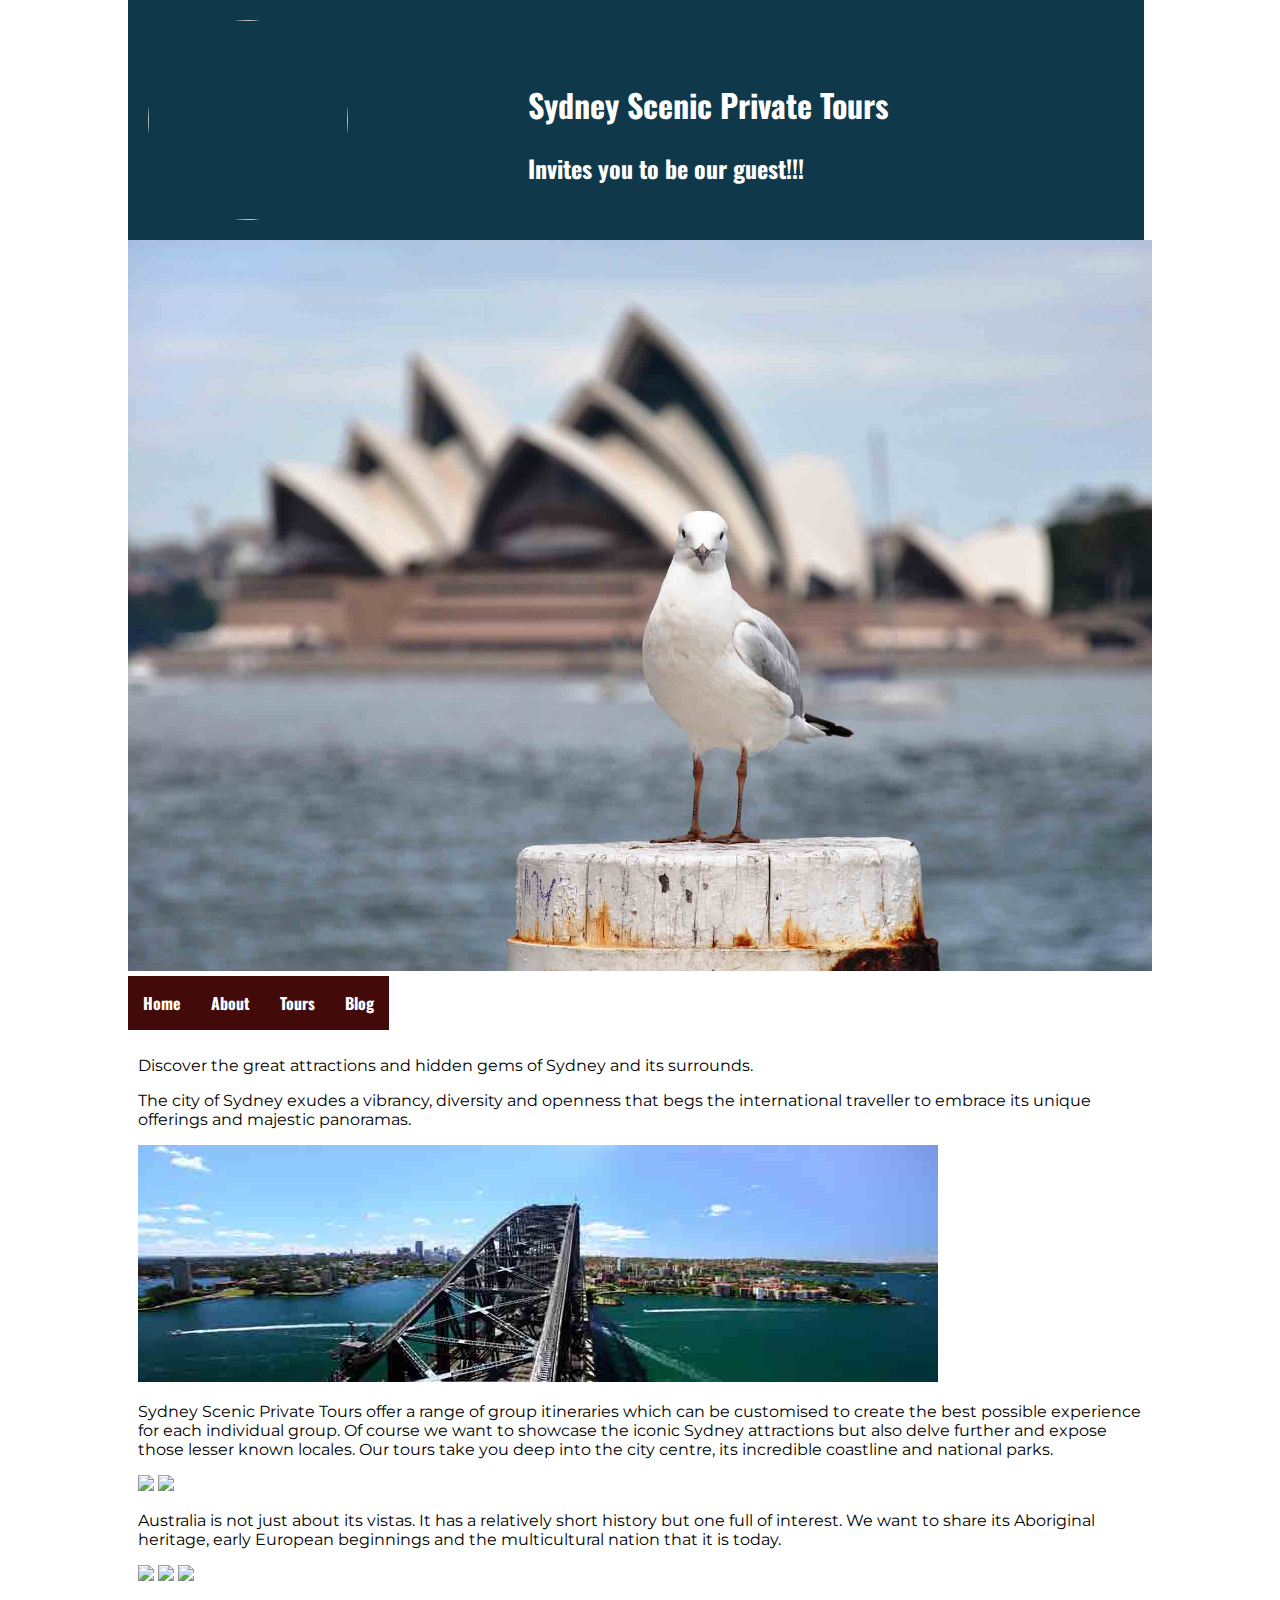
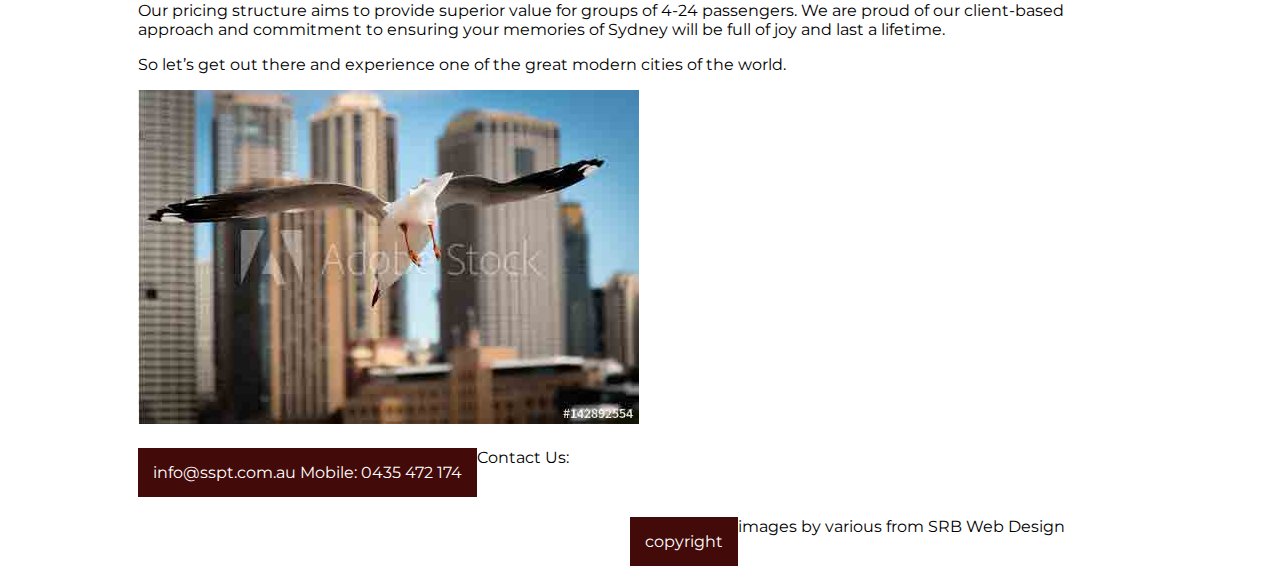
==== commit 8704ed84: "updates 7.1.2019" ====
--- a/unit_6/index.html
+++ b/unit_6/index.html
@@ -16,19 +16,11 @@
 
 		<header>
 			<div class="slogan_and_logo">
-				<div id="slogan">
-					<h1>Sydney Scenic Private Tours</h1> 
-					<h2>Invites you to be our guest!!!</h2>	
-				</div>
-				<div id="logo">
-					<img src="image/sspt_logo_sml.png">
-				</div>
+				<img class="slogan_and_logo" src="image/sspt_logo_square_sml.jpg">
+				<h1 class="slogan_and_logo">Sydney Scenic Private Tours</h1> 
+				<h2 class="slogan_and_logo">Invites you to be our guest!!!</h2>
 			</div>
-		
-			<div class="hero">	
-				<img src="image/sspt_hero.jpg" width="1024px">
-			</div>
-
+			<img src="image/sspt_hero.jpg" width="1024px">
 			<nav class="clearfix">
 				<a href="index.html">Home</a>
 				<a href="about.html">About</a>
@@ -36,34 +28,30 @@
 				<a href="blog.html">Blog</a>			
 			</nav>  
 		</header>	
-
-			<main class="clearfix">
-				<section id="column_1">
-					<p>Discover the great attractions and hidden gems 	of Sydney and its surrounds.</p>
+			<section class="clearfix">
+					<p>Discover the great attractions and hidden gems of Sydney and its surrounds.</p>
 					<p>The city of Sydney exudes a vibrancy, diversity and openness that begs the international traveller to embrace its unique offerings and majestic panoramas.</p>
-					<p>Sydney Scenic Private Tours offer a range of group itineraries which can be customised to create the best possible experience for each individual group.</p>
-					<p>Of course we want to showcase the iconic Sydney attractions but also delve further and expose those lesser known locales. Our tours take you deep into the city centre, its incredible coastline and national parks.</p>
+					<img class="bridge" src="image/pylon_view_from_bridge.jpg">
+					<p>Sydney Scenic Private Tours offer a range of group itineraries which can be customised to create the best possible experience for each individual group.  Of course we want to showcase the iconic Sydney attractions but also delve further and expose those lesser known locales. Our tours take you deep into the city centre, its incredible coastline and national parks.</p>
+					<img class="bridge" src="image/manly_beachfront_from_rocks.jpg">
+					<img class="bridge" src="image/mosman_beach_with_pavilion.jpg">
 					<p>Australia is not just about its vistas. It has a relatively short history but one full of interest. We want to share its Aboriginal heritage, early European beginnings and the multicultural nation that it is today.</p>
+					<img class="aboriginal_art" src="image/aboriginal_art_sml.jpg">
+					<img class="aboriginal_girl" src="image/aboriginal_girl.jpg">
+					<img class="aboriginal_art" src="image/aboriginal_art_sml.jpg">
 					<p>Our pricing structure aims to provide superior value for groups of 4-24 passengers. We are proud of our client-based approach and commitment to ensuring your memories of Sydney will be full of joy and last a lifetime.</p>
 					<p>So let’s get out there and experience one of the great modern cities of the world.</p>
+					<img class="seagull_goodbye" src="image/seagull_goodbye.jpg">
 				</section>
-				<section id="column_2">
-					<img class="bridge" src="image/harbour_bridge.jpg">
-				</section>
-				<section id="horizontal_space">
-					<img class="goodbye"src="image/seagull_goodbye.jpg"alt="seagull flying over city of sydney"width="200px">
-				</section>
-			</main>
-
+			</section>
 		<footer>
 			<section class="left">
 				Contact Us: <a href="mailto:info@sspt.com.au" target="_top">info@sspt.com.au
 				Mobile: 0435 472 174</a>
 			</section>
-
 			<section class="right">
-				copyright <a href="image/copyright_symbol.jpg"></a>
-				images by various from Dreamstime
+				<a href="image/copyright_symbol.jpg">copyright</a>
+				images by various from <hrefDreamstime
 				Written by <a href="mailto:sharon.srbwebdesign@gmail.com">SRB Web Design</a>
 			</section>
 		</footer>
--- a/unit_6/css/style.css
+++ b/unit_6/css/style.css
@@ -5,7 +5,7 @@
 
 Main Colour palette:
 Blue - #6594C2
-Green #0F394B
+Teal #0F394B
 Tan #BEA692
 Red #420A09
 Rose #7D0226
@@ -35,39 +35,42 @@
 }
 header{
   font-family: 'Oswald', sans-serif;
-  font-weight: 700; 
+  font-weight: 700;
+  margin: 0 auto;
 }
-#slogan{
-  background-color:#0F394B; 
-  color: #F0F1F2;
-  padding: 36px;
-  padding-right: 442px;
+/* Other CSS Styles */
+div.slogan_and_logo{
+  color: white;
+  background-color: #0F394B; 
+  float:left;
+}
+img.slogan_and_logo{
+  height:200px;
+  width:200px;
+  background-image:"image/sspt_logo_square_sml.jpg";
+  border-radius:50%;
+  padding: 20px;
+  display:block;
   float: left;
 }
-#slogan h1{
-  font-size: 30px;
-  text-align:center;
+h1.slogan_and_logo{
+  font-size: 2.0em;
+  padding-top: 60px;
+  padding-left: 400px;
+  padding-right: 255px;
 }
-#slogan h2{
-  font-size:20px;
-  text-align:center;
+h2.slogan_and_logo{
+  font-size: 1.5em;
+  padding-left: 400px;
+  padding-right: 200px;
 }
-#logo{
-  background-color:#0F394B;
-  float: left;
 }
-div.hero{
-  background-color:#BEA692;
-  color: #F0F1F2;
-  
-}
-/* Other CSS Styles */
 nav{
   background-color: #0F394B;
   font-family: 'Montserrat', sans-serif;
  }
 a{
-  background-color: #BEA692;
+  background-color: #420A09;
   color: white;
   text-decoration: none;
   display: block;
@@ -85,26 +88,22 @@
 a:hover{
   background-color: #0F394B;
 }
-main {
+section {
   clear: both;
   padding: 10px;
 }
-#column_1 {
+#left {
   background-color: #F0F1F2;
   float: left;
   width:650px;
 }
-#column_2 {
+#right {
   float: left;
   text-align: center;
 }
 img.bridge{
-  padding-top: 
-  float: right;
-}
-#horizontal_space{
-  clear: both;
-  text-align: centre;
+  margin: 5px;
+  margin: 0 auto;
 }
 footer{
   background-color: #0F394B;
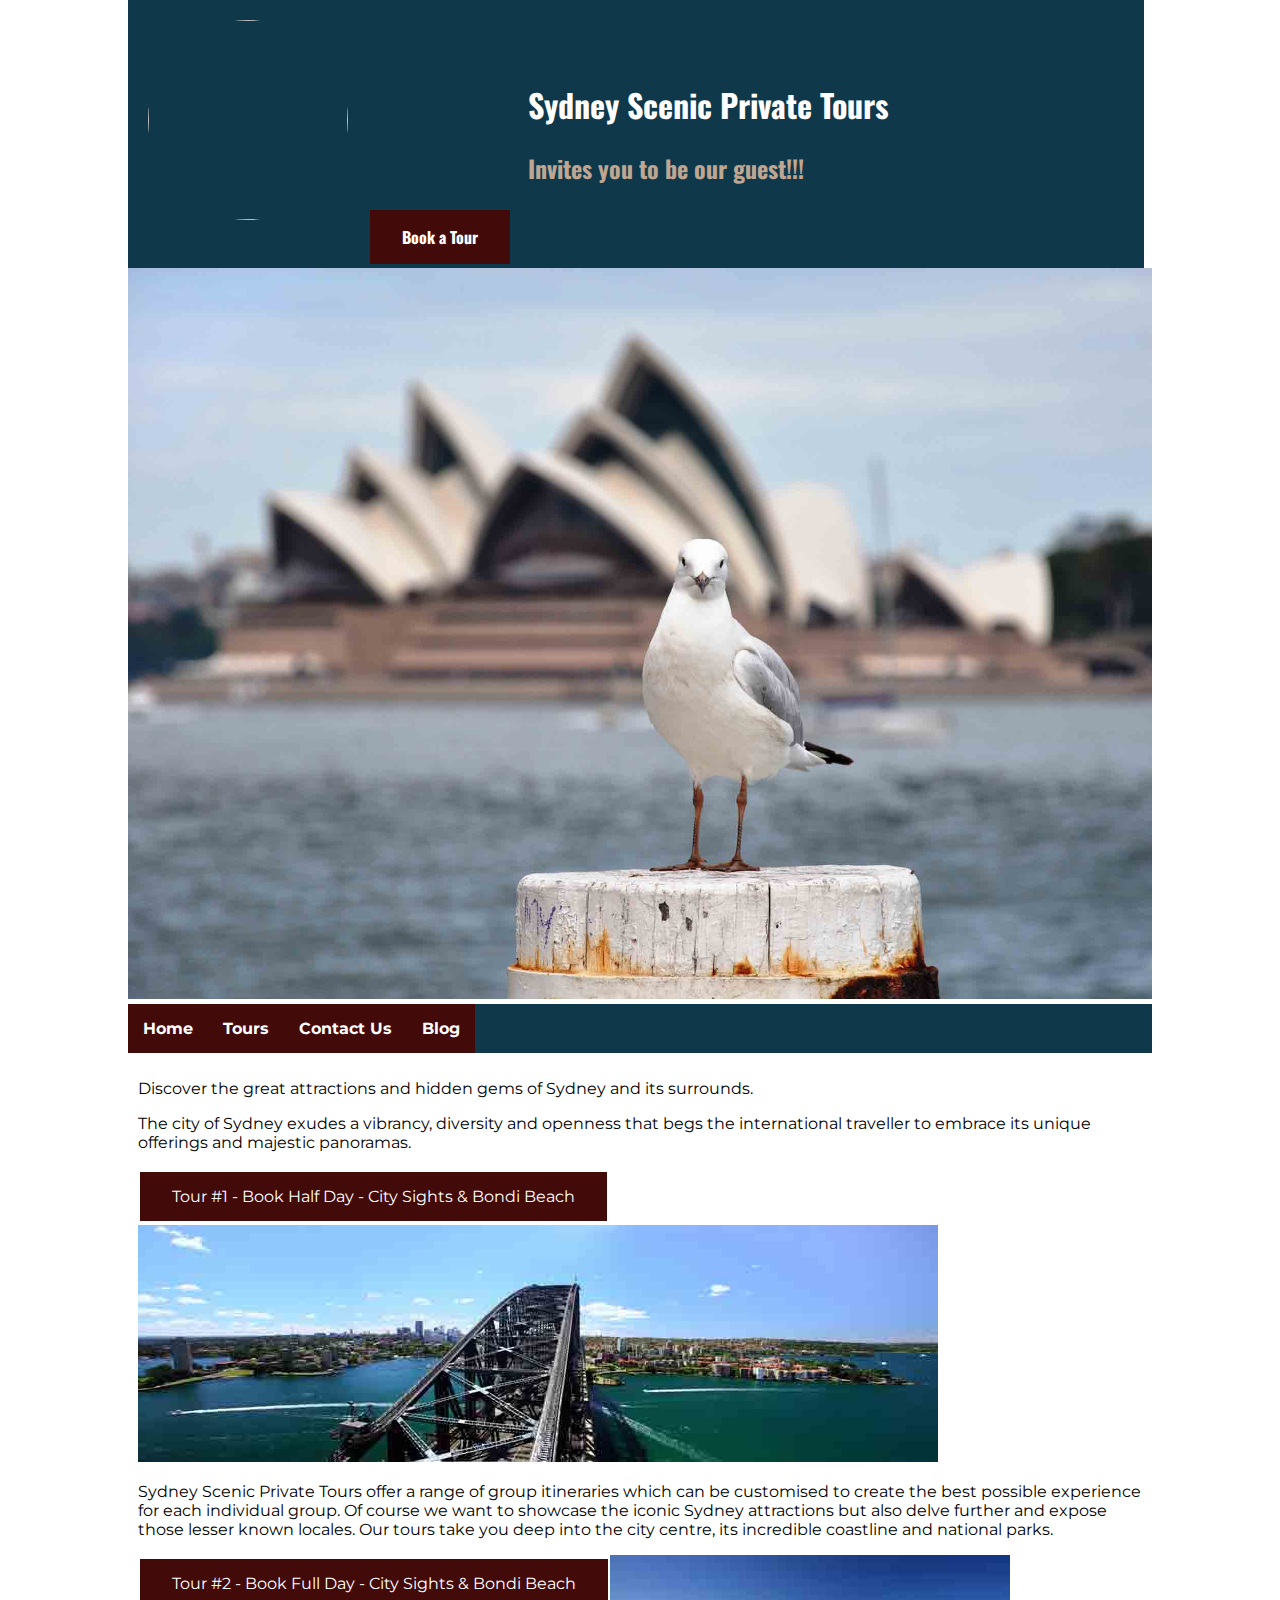
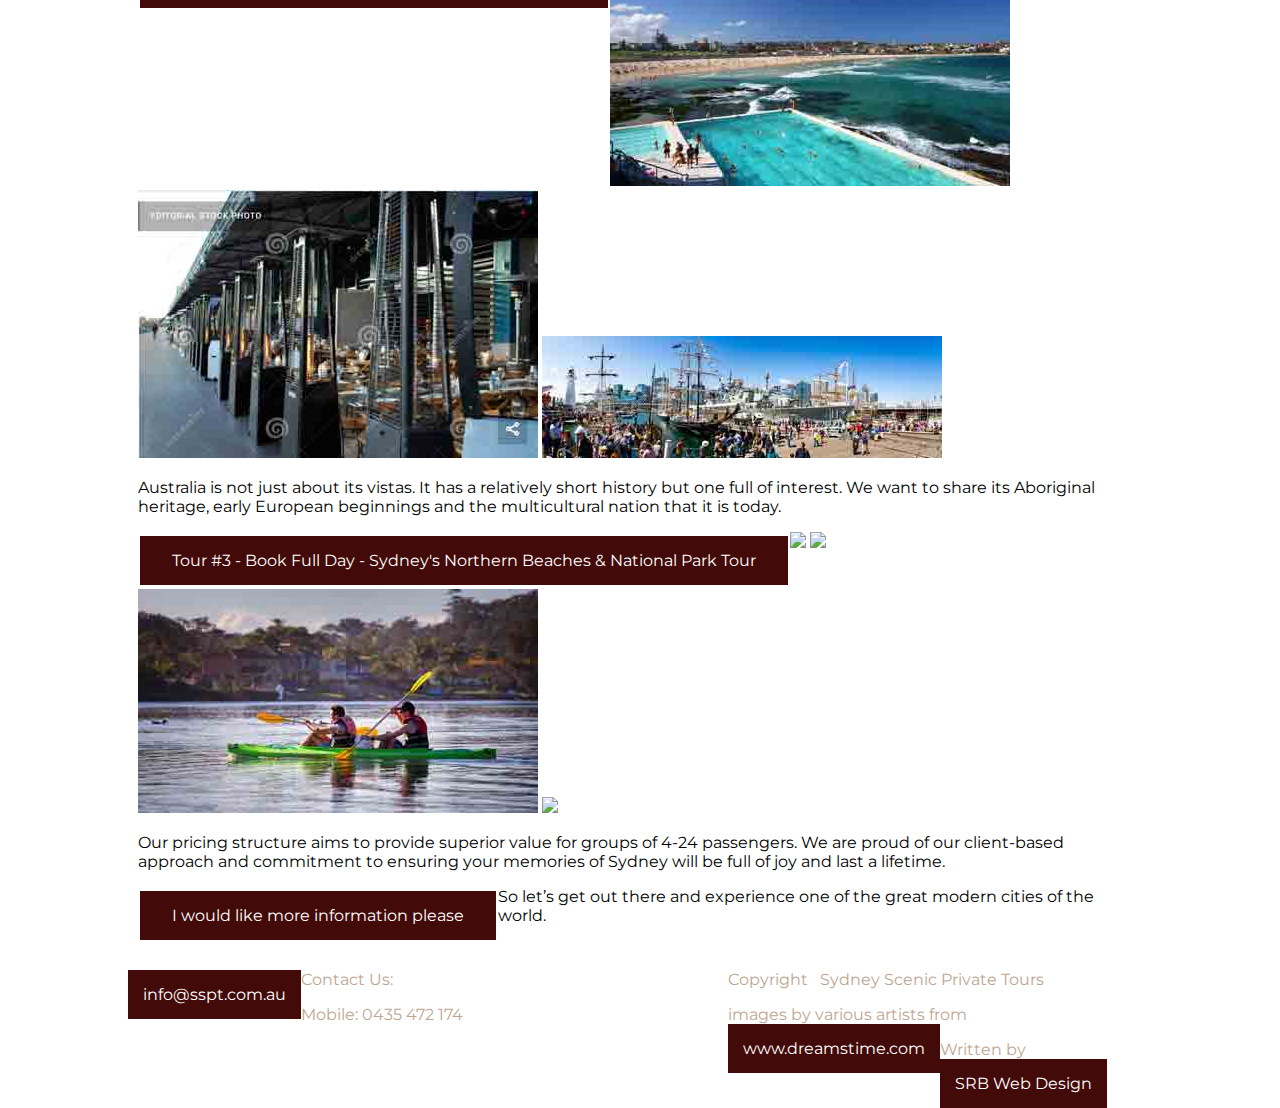
==== commit eb4d1ff8: "updates 7.1.2019" ====
--- a/unit_6/index.html
+++ b/unit_6/index.html
@@ -19,41 +19,49 @@
 				<img class="slogan_and_logo" src="image/sspt_logo_square_sml.jpg">
 				<h1 class="slogan_and_logo">Sydney Scenic Private Tours</h1> 
 				<h2 class="slogan_and_logo">Invites you to be our guest!!!</h2>
+				<a href="tours.html" class="button">Book a Tour</a>
+				
 			</div>
 			<img src="image/sspt_hero.jpg" width="1024px">
 			<nav class="clearfix">
 				<a href="index.html">Home</a>
-				<a href="about.html">About</a>
 				<a href="tours.html">Tours</a>
+				<a href="contact_us.html">Contact Us</a>
 				<a href="blog.html">Blog</a>			
 			</nav>  
 		</header>	
 			<section class="clearfix">
 					<p>Discover the great attractions and hidden gems of Sydney and its surrounds.</p>
-					<p>The city of Sydney exudes a vibrancy, diversity and openness that begs the international traveller to embrace its unique offerings and majestic panoramas.</p>
+					<p>The city of Sydney exudes a vibrancy, diversity and openness that begs the international traveller to embrace its unique offerings and majestic panoramas.</p> <a href="tours.html" class="button">Tour #1 - Book Half Day - City Sights & Bondi Beach</a>
 					<img class="bridge" src="image/pylon_view_from_bridge.jpg">
 					<p>Sydney Scenic Private Tours offer a range of group itineraries which can be customised to create the best possible experience for each individual group.  Of course we want to showcase the iconic Sydney attractions but also delve further and expose those lesser known locales. Our tours take you deep into the city centre, its incredible coastline and national parks.</p>
+					<a href="tours.html" class="button">Tour #2 - Book Full Day - City Sights & Bondi Beach</a>
+					<img class="bondi" src="image/bondi_beach_view_from_pools_sml.jpg">
+					<img class="bondi" src="image/wooloomooloo_dining.jpg">
+					<img class="darling harbour" src="image/darling_harbour_tall_ships.jpg">
+
+					<p>Australia is not just about its vistas. It has a relatively short history but one full of interest. We want to share its Aboriginal heritage, early European beginnings and the multicultural nation that it is today.</p><a href="tours.html" class="button">Tour #3 - Book Full Day - Sydney's Northern Beaches & National Park Tour</a>
+					<img class="kuringai" src="image/kuringai_national_park_view.jpg">
+					<img class="aboriginal_girl" src="image/aboriginal_girl.jpg">
+					<img class="narrabeen lakes" src="image/narrabeen_lakes_canoeing.jpg">
 					<img class="bridge" src="image/manly_beachfront_from_rocks.jpg">
-					<img class="bridge" src="image/mosman_beach_with_pavilion.jpg">
-					<p>Australia is not just about its vistas. It has a relatively short history but one full of interest. We want to share its Aboriginal heritage, early European beginnings and the multicultural nation that it is today.</p>
-					<img class="aboriginal_art" src="image/aboriginal_art_sml.jpg">
-					<img class="aboriginal_girl" src="image/aboriginal_girl.jpg">
-					<img class="aboriginal_art" src="image/aboriginal_art_sml.jpg">
 					<p>Our pricing structure aims to provide superior value for groups of 4-24 passengers. We are proud of our client-based approach and commitment to ensuring your memories of Sydney will be full of joy and last a lifetime.</p>
+					<a href="contact_us.html" class="button">I would like more information please</a>
 					<p>So let’s get out there and experience one of the great modern cities of the world.</p>
-					<img class="seagull_goodbye" src="image/seagull_goodbye.jpg">
 				</section>
 			</section>
-		<footer>
-			<section class="left">
-				Contact Us: <a href="mailto:info@sspt.com.au" target="_top">info@sspt.com.au
-				Mobile: 0435 472 174</a>
-			</section>
-			<section class="right">
-				<a href="image/copyright_symbol.jpg">copyright</a>
-				images by various from <hrefDreamstime
-				Written by <a href="mailto:sharon.srbwebdesign@gmail.com">SRB Web Design</a>
-			</section>
+		<footer class="footer_wrapper">
+			<div class="main_footer">
+				<p>Contact Us: 
+				<a href="mailto:info@sspt.com.au">info@sspt.com.au</a></p>
+				<p>Mobile: 0435 472 174</p>
+			</div>
+			<div class="aside_footer">
+				<p>Copyright &#160 Sydney Scenic Private Tours</p>
+				<p>images by various artists from
+				<a href="https://www.dreamstime.com">www.dreamstime.com</a></p>
+				<p>Written by <a href=mailto:sharon.srbwebdesign@gmail.com">SRB Web Design</a></p>
+			</div>
 		</footer>
 
 	</body>
--- a/unit_6/css/style.css
+++ b/unit_6/css/style.css
@@ -60,11 +60,24 @@
   padding-right: 255px;
 }
 h2.slogan_and_logo{
+  color: #BEA692;
   font-size: 1.5em;
   padding-left: 400px;
   padding-right: 200px;
 }
+.button {
+  background-color: #420A09;
+  border: none;
+  color: white;
+  padding: 15px 32px;
+  text-align: center;
+  text-decoration: none;
+  display: inline-block;
+  font-size: 16px;
+  margin: 4px 2px;
+  cursor: pointer;
 }
+
 nav{
   background-color: #0F394B;
   font-family: 'Montserrat', sans-serif;
@@ -105,14 +118,24 @@
   margin: 5px;
   margin: 0 auto;
 }
-footer{
+.footer_wrapper{
+  max-width: 1024px;
   background-color: #0F394B;
+  color: #BEA692;
 }
-.left{
+.clearfix:after{
+  visibility: hidden;
+  display: block;
+  font-size: 0;
+  content: " ";
+  clear:both;
+  height: 0;
+}
+.main_footer{
   float:left;
-  width:50%;
+  width:600px;
 }
-.right{
+.aside_footer{
   float:right;
-  width:50%;
+  width:424px;
 }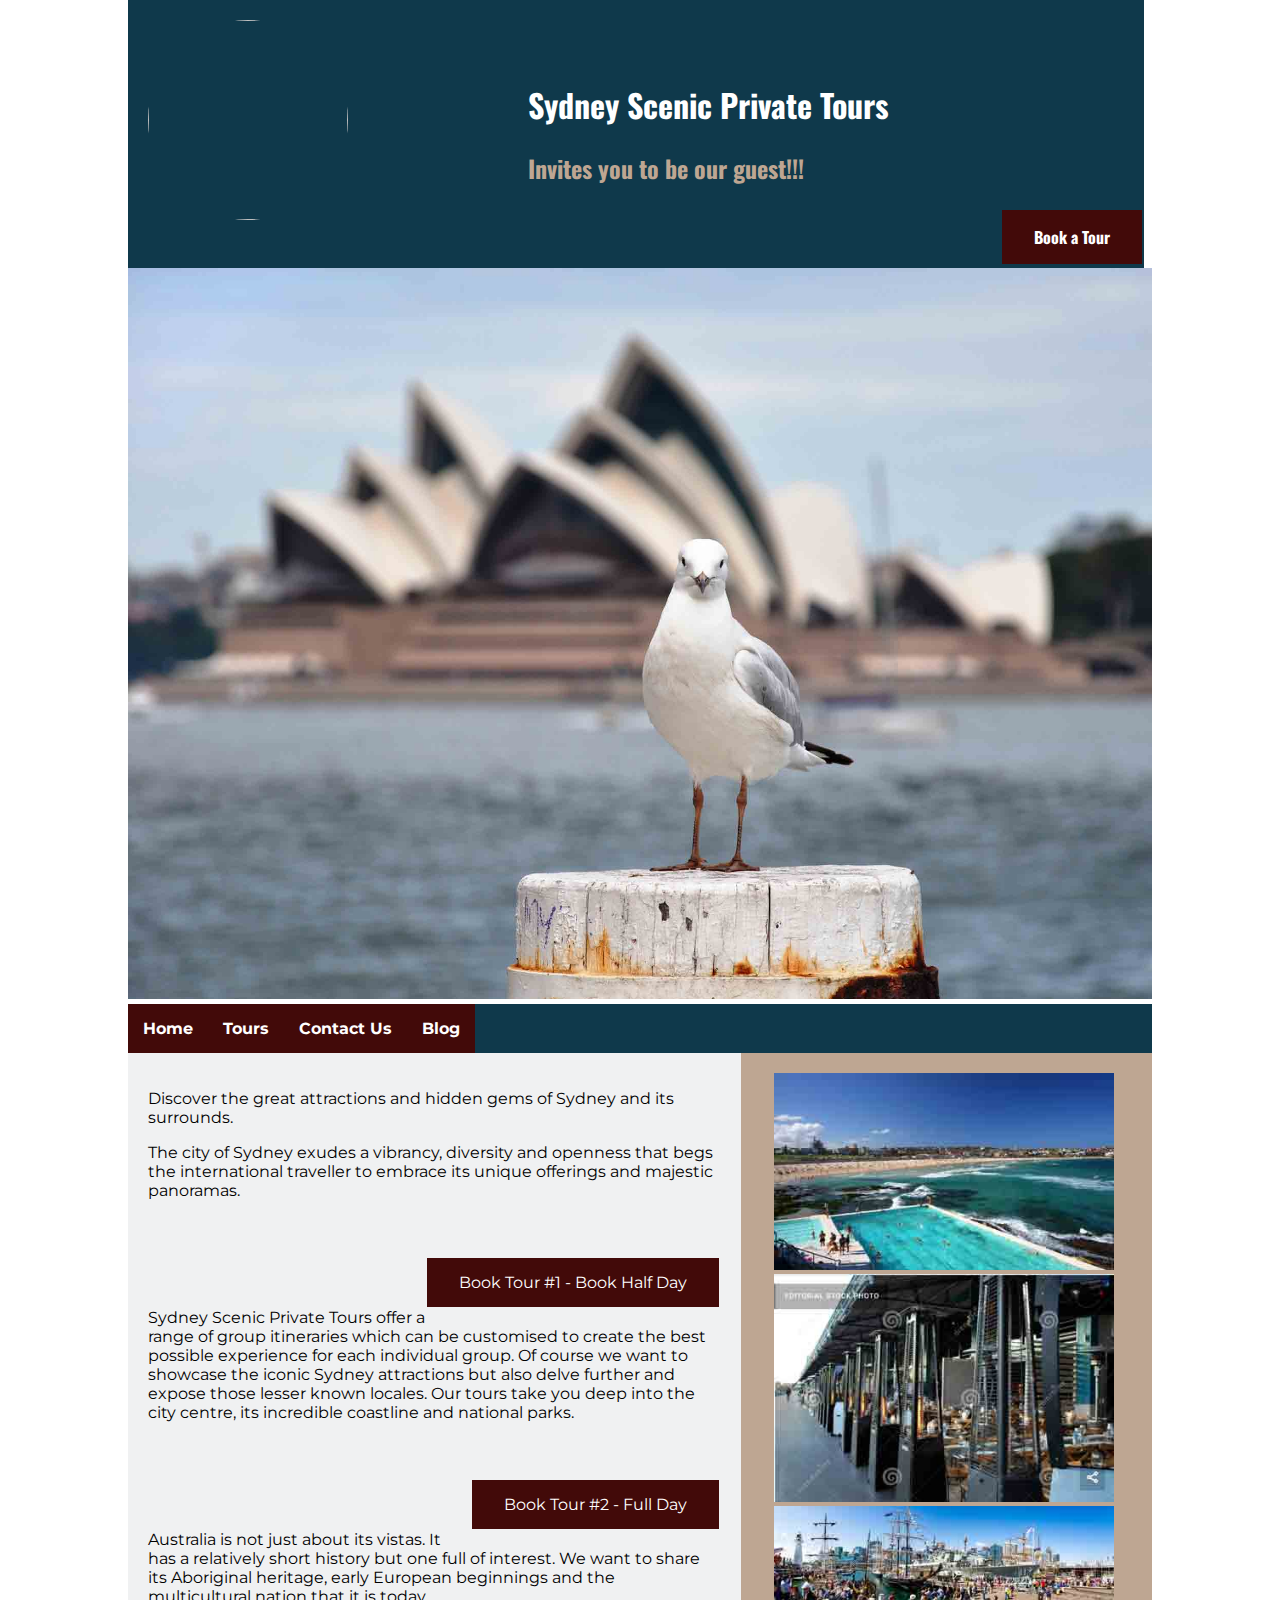
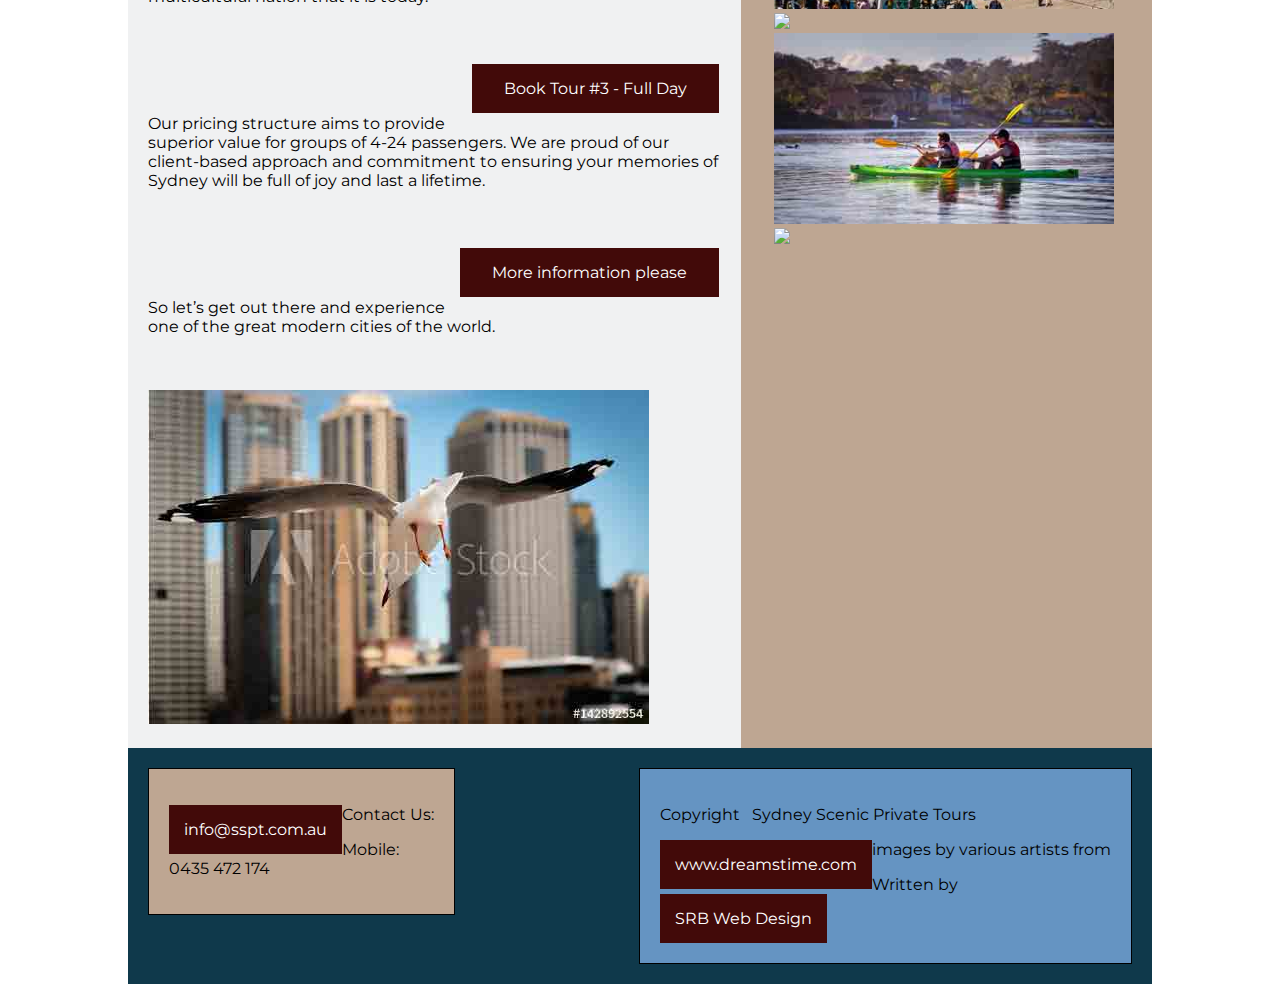
==== commit b7822f9b: "updates 7.1.2019" ====
--- a/unit_6/index.html
+++ b/unit_6/index.html
@@ -30,38 +30,66 @@
 				<a href="blog.html">Blog</a>			
 			</nav>  
 		</header>	
+
 			<section class="clearfix">
+
+				<div id="main">
 					<p>Discover the great attractions and hidden gems of Sydney and its surrounds.</p>
-					<p>The city of Sydney exudes a vibrancy, diversity and openness that begs the international traveller to embrace its unique offerings and majestic panoramas.</p> <a href="tours.html" class="button">Tour #1 - Book Half Day - City Sights & Bondi Beach</a>
-					<img class="bridge" src="image/pylon_view_from_bridge.jpg">
+					<p>The city of Sydney exudes a vibrancy, diversity and openness that begs the international traveller to embrace its unique offerings and majestic panoramas.</p> 
+					<br>
+					<br>
+					<a href="tours.html" class="button">Book Tour #1 - Book Half Day</a>
+					<br>
+					<br>
 					<p>Sydney Scenic Private Tours offer a range of group itineraries which can be customised to create the best possible experience for each individual group.  Of course we want to showcase the iconic Sydney attractions but also delve further and expose those lesser known locales. Our tours take you deep into the city centre, its incredible coastline and national parks.</p>
-					<a href="tours.html" class="button">Tour #2 - Book Full Day - City Sights & Bondi Beach</a>
+					<br>
+					<br>
+					<a href="tours.html" class="button">Book Tour #2 - Full Day</a>
+					<br>
+					<br>
+					<p>Australia is not just about its vistas. It has a relatively short history but one full of interest. We want to share its Aboriginal heritage, early European beginnings and the multicultural nation that it is today.</p>
+					<br>
+					<br>
+					<a href="tours.html" class="button">
+					Book Tour #3 - Full Day</a>
+					<br>
+					<br>
+					<p>Our pricing structure aims to provide superior value for groups of 4-24 passengers. We are proud of our client-based approach and commitment to ensuring your memories of Sydney will be full of joy and last a lifetime.</p>
+					<br>
+					<br>
+					<a href="contact_us.html" class="button">More information please</a>
+					<br>
+					<br>
+					<p>So let’s get out there and experience one of the great modern cities of the world.</p>
+					<br>
+					<br>
+					<img class="seagull" src="image/seagull_goodbye.jpg">
+				</div>
+				<div id="gallery">
 					<img class="bondi" src="image/bondi_beach_view_from_pools_sml.jpg">
-					<img class="bondi" src="image/wooloomooloo_dining.jpg">
-					<img class="darling harbour" src="image/darling_harbour_tall_ships.jpg">
+					<img class="wooloomooloo_dining" src="image/wooloomooloo_dining.jpg">
+					<img class="darling_harbour" src="image/darling_harbour_tall_ships.jpg">
+					<img class="kuringai" src="image/kuringai_national_park_view.jpg">
+					<img class="narrabeen_lakes" src="image/narrabeen_lakes_canoeing.jpg">
+					<img class="manly_beachfront" src="image/manly_beachfront_from_rocks.jpg">
+				</div>
+			</section>
 
-					<p>Australia is not just about its vistas. It has a relatively short history but one full of interest. We want to share its Aboriginal heritage, early European beginnings and the multicultural nation that it is today.</p><a href="tours.html" class="button">Tour #3 - Book Full Day - Sydney's Northern Beaches & National Park Tour</a>
-					<img class="kuringai" src="image/kuringai_national_park_view.jpg">
-					<img class="aboriginal_girl" src="image/aboriginal_girl.jpg">
-					<img class="narrabeen lakes" src="image/narrabeen_lakes_canoeing.jpg">
-					<img class="bridge" src="image/manly_beachfront_from_rocks.jpg">
-					<p>Our pricing structure aims to provide superior value for groups of 4-24 passengers. We are proud of our client-based approach and commitment to ensuring your memories of Sydney will be full of joy and last a lifetime.</p>
-					<a href="contact_us.html" class="button">I would like more information please</a>
-					<p>So let’s get out there and experience one of the great modern cities of the world.</p>
-				</section>
-			</section>
-		<footer class="footer_wrapper">
-			<div class="main_footer">
+		<footer class="clearfix">
+
+			<div id="left">
 				<p>Contact Us: 
 				<a href="mailto:info@sspt.com.au">info@sspt.com.au</a></p>
 				<p>Mobile: 0435 472 174</p>
 			</div>
-			<div class="aside_footer">
+
+			<div id="right">
 				<p>Copyright &#160 Sydney Scenic Private Tours</p>
 				<p>images by various artists from
 				<a href="https://www.dreamstime.com">www.dreamstime.com</a></p>
 				<p>Written by <a href=mailto:sharon.srbwebdesign@gmail.com">SRB Web Design</a></p>
 			</div>
+
 		</footer>
 
 	</body>
--- a/unit_6/css/style.css
+++ b/unit_6/css/style.css
@@ -101,41 +101,66 @@
 a:hover{
   background-color: #0F394B;
 }
-section {
-  clear: both;
-  padding: 10px;
+section.clearfix {
+  background-color: #BEA692;
 }
-#left {
+#main {
   background-color: #F0F1F2;
-  float: left;
-  width:650px;
+  padding: 20px;
+  float:left;
+  width:56%;
 }
-#right {
-  float: left;
+#gallery {
+  background-color:#BEA692B;
+  padding: 20px;
+  float:right;
+  width:35%;
+}
+.button{
+  float:right;
+}
+.bridge{
+  width:75%;
   text-align: center;
 }
-img.bridge{
-  margin: 5px;
-  margin: 0 auto;
+.bondi{
+  width:95%;
+  text-align: center;
 }
-.footer_wrapper{
-  max-width: 1024px;
+.wooloomooloo_dining{
+  width:95%;
+  text-align: center;
+}
+.darling_harbour{
+  width:95%;
+  text-align: center;
+}
+.kuringai {
+  width:95%;
+  text-align: center;
+}
+.narrabeen_lakes
+{
+  width:95%;
+  text-align: center;
+}
+.manly_beachfront{
+  width:90%;
+  text-align: center;
+}
+footer.clearfix{
   background-color: #0F394B;
-  color: #BEA692;
+  padding:20px;
 }
-.clearfix:after{
-  visibility: hidden;
-  display: block;
-  font-size: 0;
-  content: " ";
-  clear:both;
-  height: 0;
+div#left{
+  background-color:#BEA692;
+  border: 1px black solid;
+  padding: 20px;
+  float: left;
 }
-.main_footer{
-  float:left;
-  width:600px;
-}
-.aside_footer{
-  float:right;
-  width:424px;
+div#right{
+  background-color:#6594C2;
+  border: 1px black solid;
+  padding: 20px;
+  float: right;
 }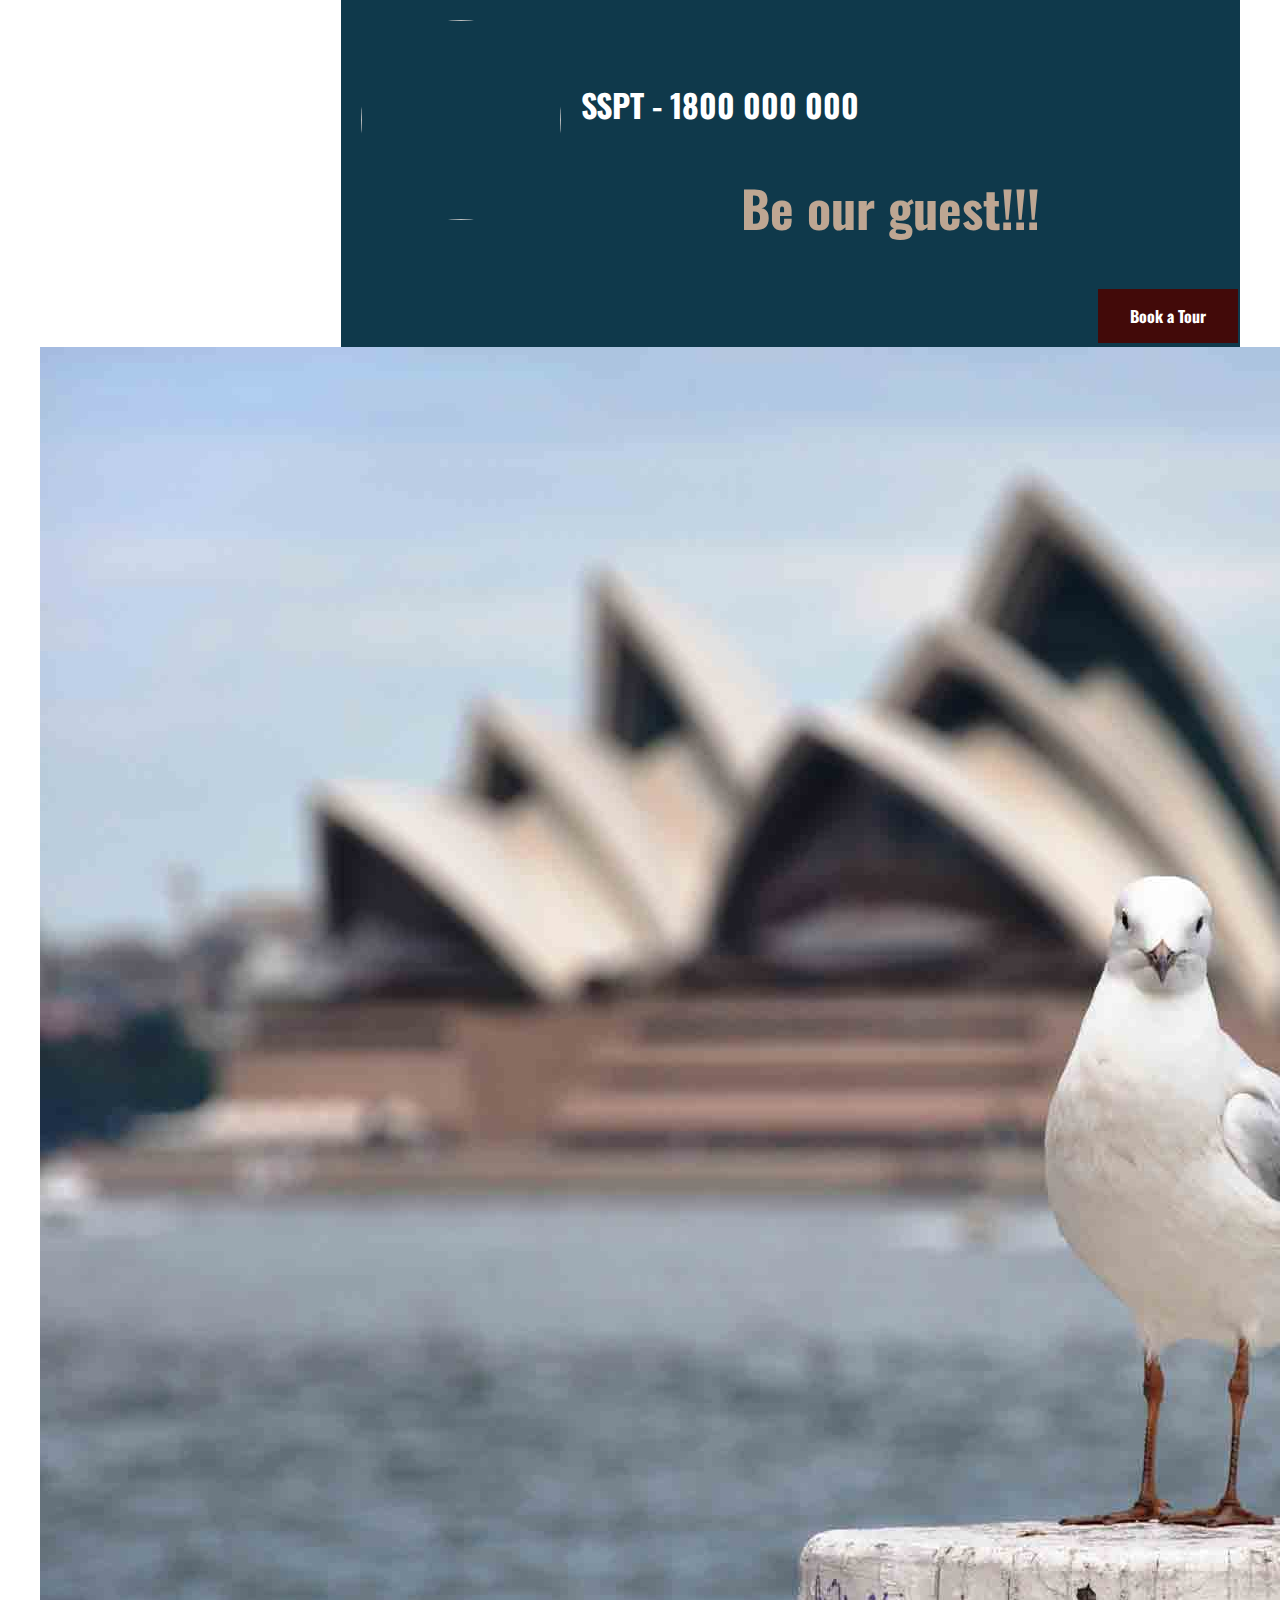
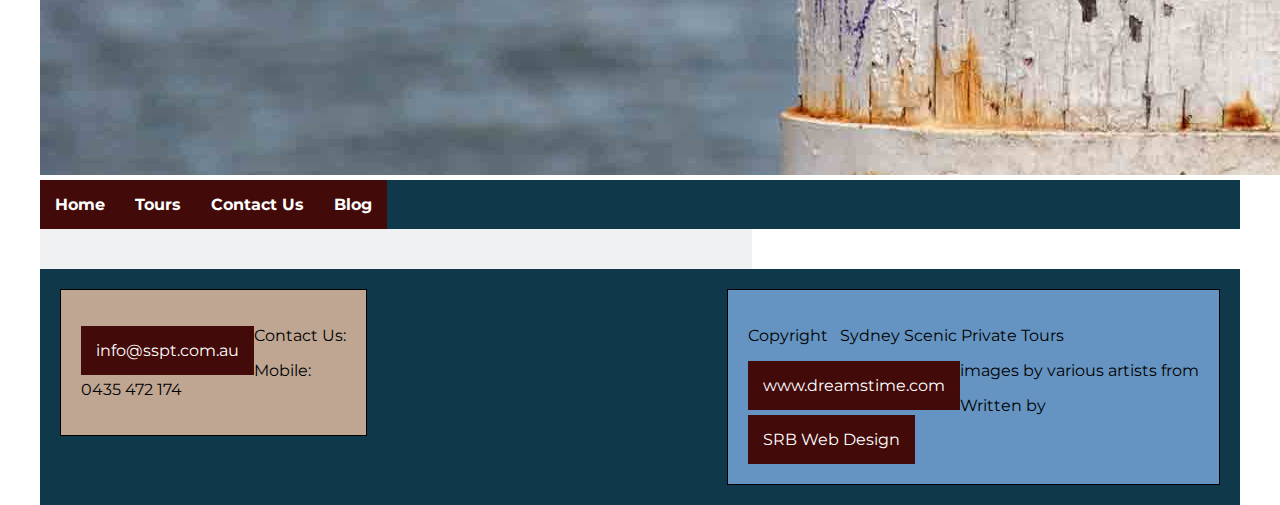
==== commit 493a0bcd: "updates 24.01.2019 20:51" ====
--- a/unit_6/index.html
+++ b/unit_6/index.html
@@ -17,12 +17,12 @@
 		<header>
 			<div class="slogan_and_logo">
 				<img class="slogan_and_logo" src="image/sspt_logo_square_sml.jpg">
-				<h1 class="slogan_and_logo">Sydney Scenic Private Tours</h1> 
-				<h2 class="slogan_and_logo">Invites you to be our guest!!!</h2>
+				<h1 class="slogan_and_logo">SSPT - 1800 000 000</h1> 
+				<h2 class="slogan_and_logo">Be our guest!!!</h2>
 				<a href="tours.html" class="button">Book a Tour</a>
 				
 			</div>
-			<img src="image/sspt_hero.jpg" width="1024px">
+			<img src="image/sspt_hero.jpg">
 			<nav class="clearfix">
 				<a href="index.html">Home</a>
 				<a href="tours.html">Tours</a>
@@ -34,45 +34,10 @@
 			<section class="clearfix">
 
 				<div id="main">
-					<p>Discover the great attractions and hidden gems of Sydney and its surrounds.</p>
-					<p>The city of Sydney exudes a vibrancy, diversity and openness that begs the international traveller to embrace its unique offerings and majestic panoramas.</p> 
-					<br>
-					<br>
-					<a href="tours.html" class="button">Book Tour #1 - Book Half Day</a>
-					<br>
-					<br>
-					<p>Sydney Scenic Private Tours offer a range of group itineraries which can be customised to create the best possible experience for each individual group.  Of course we want to showcase the iconic Sydney attractions but also delve further and expose those lesser known locales. Our tours take you deep into the city centre, its incredible coastline and national parks.</p>
-					<br>
-					<br>
-					<a href="tours.html" class="button">Book Tour #2 - Full Day</a>
-					<br>
-					<br>
-					<p>Australia is not just about its vistas. It has a relatively short history but one full of interest. We want to share its Aboriginal heritage, early European beginnings and the multicultural nation that it is today.</p>
-					<br>
-					<br>
-					<a href="tours.html" class="button">
-					Book Tour #3 - Full Day</a>
-					<br>
-					<br>
-					<p>Our pricing structure aims to provide superior value for groups of 4-24 passengers. We are proud of our client-based approach and commitment to ensuring your memories of Sydney will be full of joy and last a lifetime.</p>
-					<br>
-					<br>
-					<a href="contact_us.html" class="button">More information please</a>
-					<br>
-					<br>
-					<p>So let’s get out there and experience one of the great modern cities of the world.</p>
-					<br>
-					<br>
-					<img class="seagull" src="image/seagull_goodbye.jpg">
+					
+					
 				</div>
-				<div id="gallery">
-					<img class="bondi" src="image/bondi_beach_view_from_pools_sml.jpg">
-					<img class="wooloomooloo_dining" src="image/wooloomooloo_dining.jpg">
-					<img class="darling_harbour" src="image/darling_harbour_tall_ships.jpg">
-					<img class="kuringai" src="image/kuringai_national_park_view.jpg">
-					<img class="narrabeen_lakes" src="image/narrabeen_lakes_canoeing.jpg">
-					<img class="manly_beachfront" src="image/manly_beachfront_from_rocks.jpg">
-				</div>
+				
 			</section>
 
 		<footer class="clearfix">
--- a/unit_6/css/style.css
+++ b/unit_6/css/style.css
@@ -29,20 +29,22 @@
 }
 html, body{
   margin: 0 auto;
-  max-width: 1024px;
-  height:800px;
+  max-width: 1200px;
+  height:1800px;
   font-family: 'Montserrat', sans-serif;
 }
 header{
+  width:1200px;
   font-family: 'Oswald', sans-serif;
   font-weight: 700;
   margin: 0 auto;
+ 
 }
 /* Other CSS Styles */
 div.slogan_and_logo{
   color: white;
   background-color: #0F394B; 
-  float:left;
+  float:right;
 }
 img.slogan_and_logo{
   height:200px;
@@ -56,12 +58,10 @@
 h1.slogan_and_logo{
   font-size: 2.0em;
   padding-top: 60px;
-  padding-left: 400px;
-  padding-right: 255px;
 }
 h2.slogan_and_logo{
   color: #BEA692;
-  font-size: 1.5em;
+  font-size: 50px;
   padding-left: 400px;
   padding-right: 200px;
 }
@@ -101,7 +101,7 @@
 a:hover{
   background-color: #0F394B;
 }
-section.clearfix {
+.two_column {
   background-color: #BEA692;
 }
 #main {
@@ -152,13 +152,13 @@
   background-color: #0F394B;
   padding:20px;
 }
-div#left{
+footer div#left{
   background-color:#BEA692;
   border: 1px black solid;
   padding: 20px;
   float: left;
 }
-div#right{
+footer div#right{
   background-color:#6594C2;
   border: 1px black solid;
   padding: 20px;
